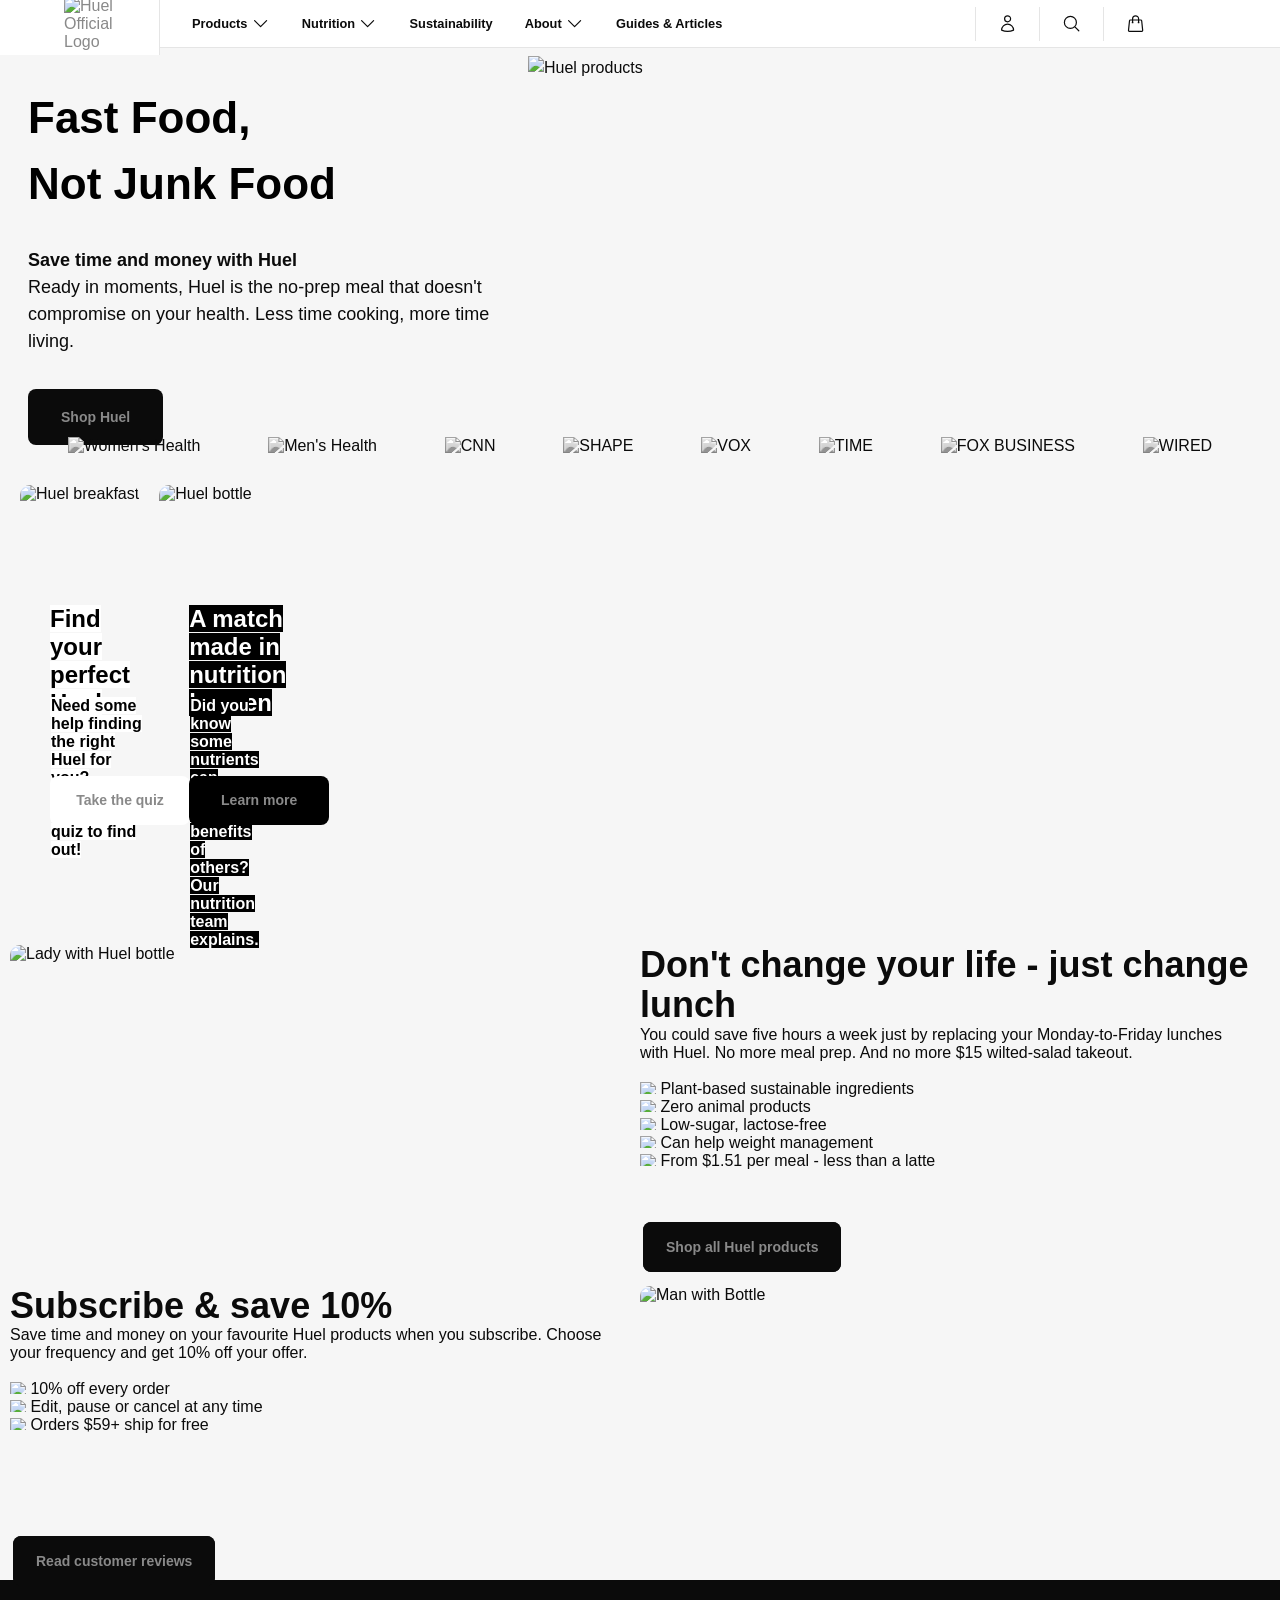
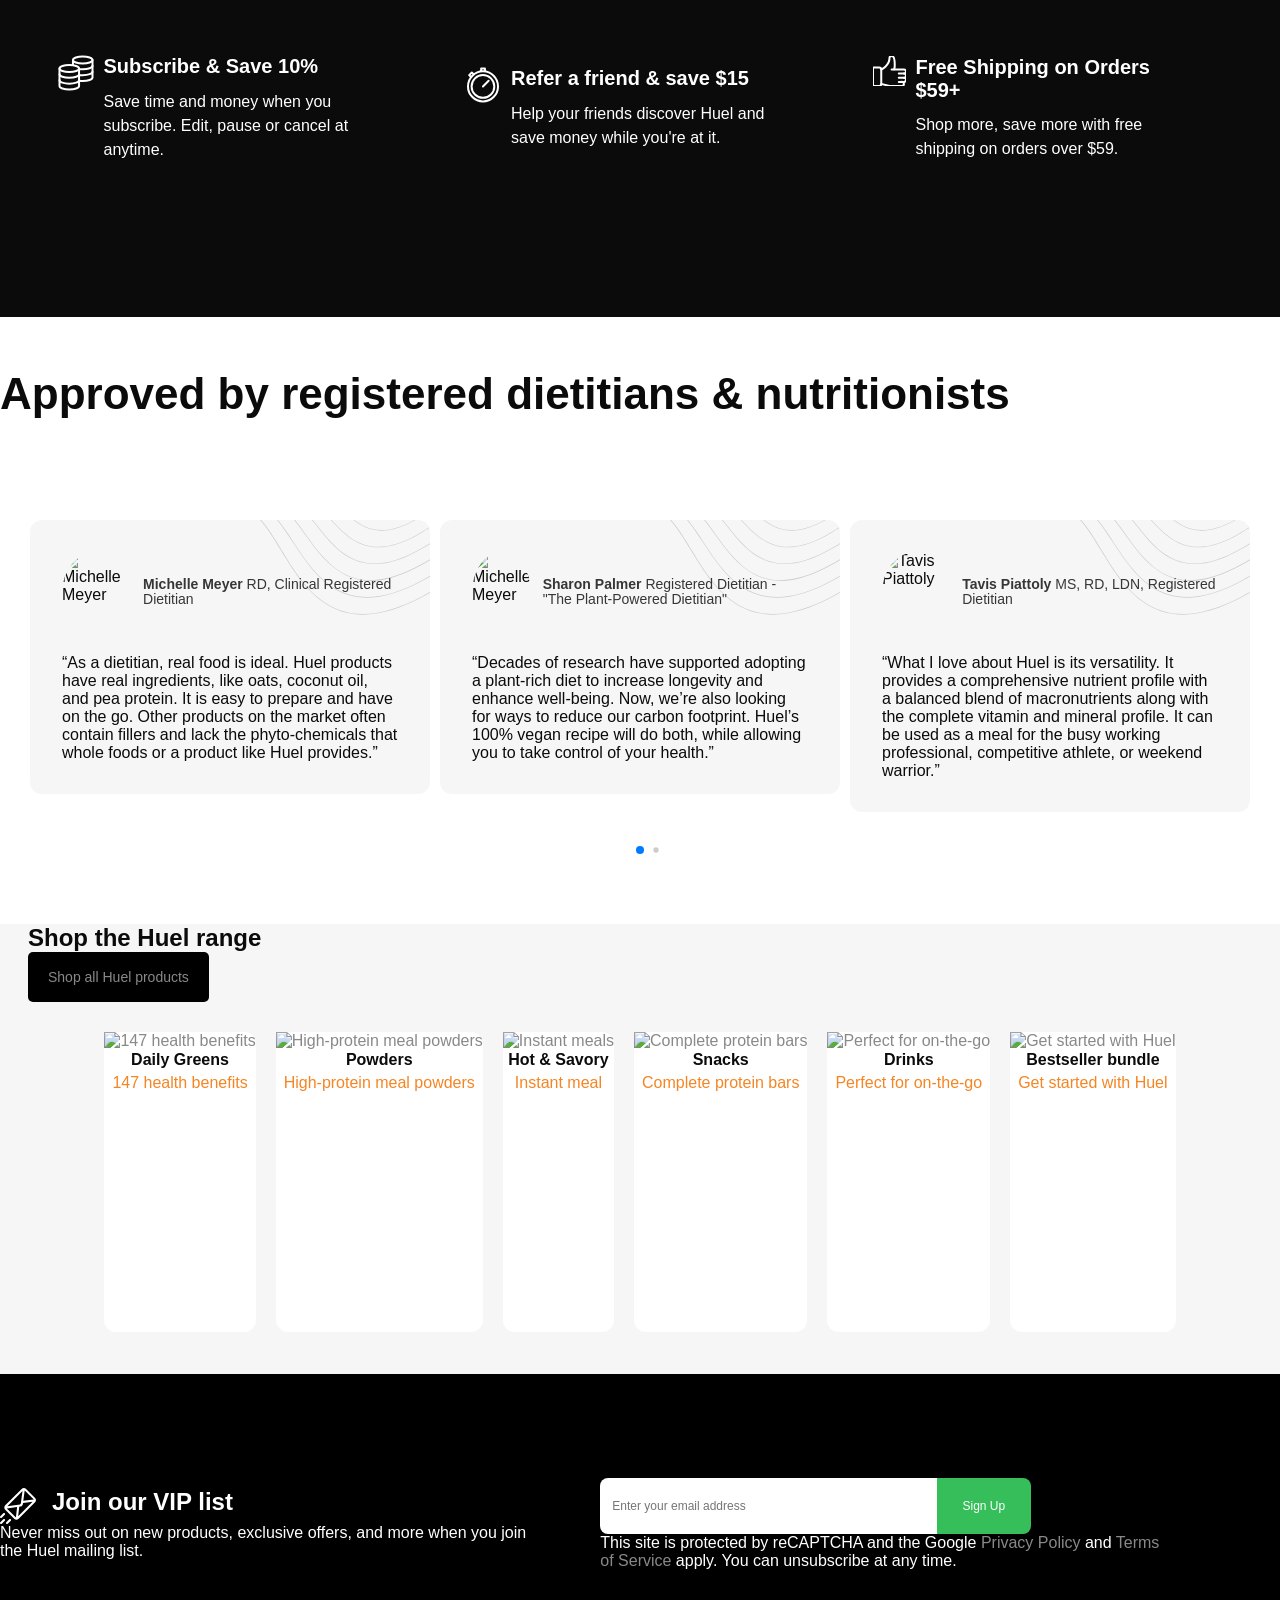
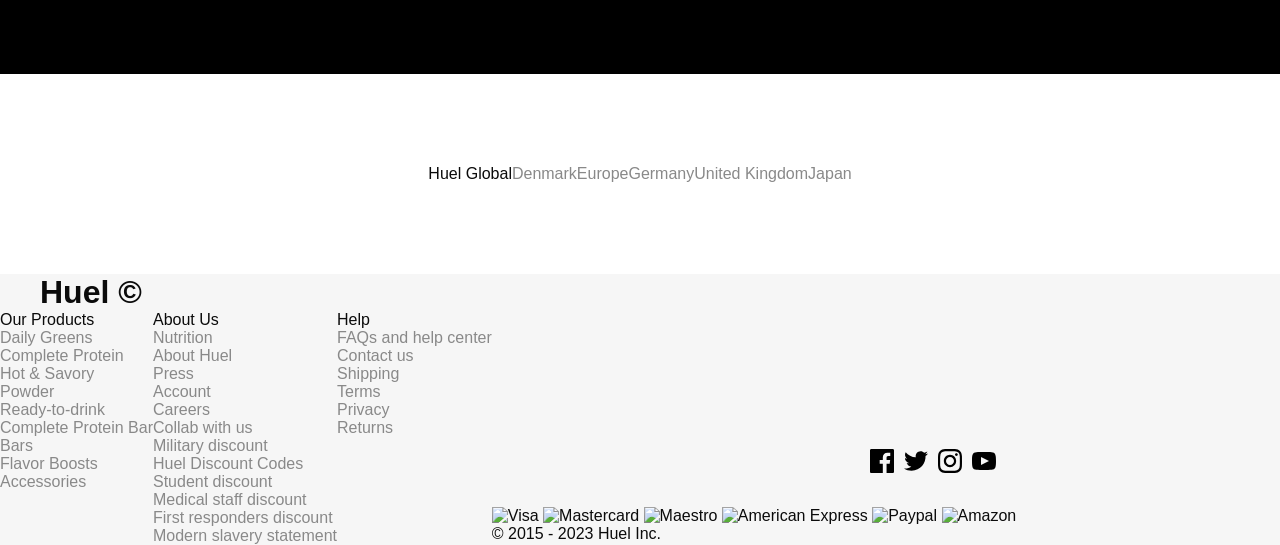
==== compile.html @ 8de51719 "Add files via upload" ====
<!DOCTYPE html>
<html lang="en">
<head>
    <meta charset="UTF-8">
    <meta http-equiv="X-UA-Compatible" content="IE=edge">
    <meta name="viewport" content="width=device-width, initial-scale=1.0">
    <title>huel Huel-project</title>
    <link rel="stylesheet" href="compile.css">
    <link rel="stylesheet" href="https://cdn.jsdelivr.net/npm/swiper@9/swiper-bundle.min.css" />
    <link rel="script" ref="compile.js"/>
    <script src="https://cdn.jsdelivr.net/npm/swiper@9/swiper-bundle.min.js"></script>

    
</head>

<body>
    <nav class="navigation">
        <div class="nav__bar">
            <div class="nav__mobileIcon mobileIcon-Top" id="menu_btn">
                <svg id="menuIcon-hamburger" xmlns="http://www.w3.org/2000/svg" fill="none" viewBox="0 0 24 24" stroke-width="1.5" stroke="currentColor">
                    <path stroke-linecap="round" stroke-linejoin="round" d="M3.75 6.75h16.5M3.75 12h16.5m-16.5 5.25h16.5" />
                </svg>
                <svg id="menuIcon-cancel" xmlns="http://www.w3.org/2000/svg" fill="none" viewBox="0 0 24 24" stroke-width="1.5" stroke="currentColor">
                    <path stroke-linecap="round" stroke-linejoin="round" d="M6 18L18 6M6 6l12 12" />
                </svg>                  
                <span>Menu</span>              
            </div>
            <div class="nav__logo">
                <a title="Huel website, Public domain, via Wikimedia Commons" href="./index.html"><img alt="Huel Official Logo" src="https://upload.wikimedia.org/wikipedia/commons/d/d2/Huel_Official_Logo.png"></a>
            </div>
            <div class="nav__mobileIcon mobileIcon-Top">
                <svg xmlns="http://www.w3.org/2000/svg" fill="none" viewBox="0 0 24 24" stroke-width="1.5" stroke="currentColor">
                    <path stroke-linecap="round" stroke-linejoin="round" d="M15.75 10.5V6a3.75 3.75 0 10-7.5 0v4.5m11.356-1.993l1.263 12c.07.665-.45 1.243-1.119 1.243H4.25a1.125 1.125 0 01-1.12-1.243l1.264-12A1.125 1.125 0 015.513 7.5h12.974c.576 0 1.059.435 1.119 1.007zM8.625 10.5a.375.375 0 11-.75 0 .375.375 0 01.75 0zm7.5 0a.375.375 0 11-.75 0 .375.375 0 01.75 0z" />
                </svg>
                <span>Basket</span>         
            </div>
            <ul class="nav__menu" id="nav__menu">
                <div class="menu__products">
                    <div class="nav__menuItem" id="products-button">
                        <li>Products</li>
                        <svg id="chevron1" xmlns="http://www.w3.org/2000/svg" fill="none" viewBox="0 0 24 24" stroke-width="1.5" stroke="currentColor">
                            <path stroke-linecap="round" stroke-linejoin="round" d="M19.5 8.25l-7.5 7.5-7.5-7.5" />
                        </svg>
                    </div>               
                    <div class="products-content" id="products-content">
                        <ul class="products__cards-container">
                            <li class="products__cards-item">
                                <div class="products__cards-image">
                                    <img src="https://huel.imgix.net/media/product/8f12d3b1-e7e9-4a01-b58d-a733b31a855f.png" alt="Build your own bundle">
                                </div>
                                <div class="products__cards-text">
                                    <a href="#">Build your own Bundle</a>
                                    <span>Mix and match</span>
                                </div>
                            </li>
                            <li class="products__cards-item">
                                <div class="products__cards-image">
                                    <img src="https://huel.imgix.net/media/product/5eb7fc57-947d-4a34-b2b6-685766d1e9d7.png" alt="Bestseller Bundle">
                                </div>
                                <div class="products__cards-text">
                                    <a href="#">Bestseller Bundle</a>
                                    <span>All our favourite products</span>
                                </div>
                            </li>
                            <li class="products__cards-item">
                                <div class="products__cards-image">
                                    <img src="https://huel.imgix.net/media/product/b897551c-78af-4335-83b9-317c7ea9bd79.png" alt="Daily Greens">
                                </div>
                                <div class="products__cards-text">
                                    <a href="#">Daily Greens</a>
                                    <span>Over 147 health benefits</span>
                                </div>
                            </li>
                            <li class="products__cards-item">
                                <div class="products__cards-image">
                                    <img src="https://huel.imgix.net/media/product/23712b5c-0e7a-47e7-8094-ec6b958b1890.png" alt="Hot & Savory">
                                </div>
                                <div class="products__cards-text">
                                    <a href="#">Hot & Savory</a>
                                    <span>Warm and tasty</span>
                                </div>
                            </li>
                            <li class="products__cards-item">
                                <div class="products__cards-image">
                                    <img src="https://huel.imgix.net/media/product/28765294-d685-4d07-aaa1-d6cf5d699de4.png" alt="Black Edition">
                                </div>
                                <div class="products__cards-text">
                                    <a href="#">Black Edition</a>
                                    <span>High-protein meal</span>
                                </div>
                            </li>
                            <li class="products__cards-item">
                                <div class="products__cards-image">
                                    <img src="https://huel.imgix.net/media/product/11bf5dea-e19e-4550-a8e9-f590953cf970.png" alt="Ready-to-drink">
                                </div>
                                <div class="products__cards-text">
                                    <a href="#">Ready-to-drink</a>
                                    <span>Our favorite</span>
                                </div>
                            </li>
                            <li class="products__cards-item">
                                <div class="products__cards-image">
                                    <img src="https://cdn.shopify.com/s/files/1/0578/1097/files/Tshirt.png" alt="Clothing">
                                </div>
                                <div class="products__cards-text">
                                    <a href="#">Clothing</a>
                                    <span>Ethically made sustainable clothing</span>
                                </div>
                            </li>
                            <li class="products__cards-item products__find-your-huel">
                                <div>
                                    <a href="#">Which Huel is right for me?</a>
                                    <p>Find your perfect Huel</p>
                                </div>
                                <svg xmlns="http://www.w3.org/2000/svg" fill="none" viewBox="0 0 24 24" stroke-width="1.5" stroke="currentColor">
                                    <path stroke-linecap="round" stroke-linejoin="round" d="M8.25 4.5l7.5 7.5-7.5 7.5" />
                                </svg>                            
                            </li>
                        </ul>
                        <div class="all-products-link">
                            <a href="#">All Huel Products</a>
                            <svg xmlns="http://www.w3.org/2000/svg" fill="none" viewBox="0 0 24 24" stroke-width="1.5" stroke="currentColor">
                                <path stroke-linecap="round" stroke-linejoin="round" d="M12.75 15l3-3m0 0l-3-3m3 3h-7.5M21 12a9 9 0 11-18 0 9 9 0 0118 0z" />
                            </svg>                          
                        </div>
                    </div>
                </div>
                <div class="menu__nutrition">
                    <div class="nav__menuItem" id="nutrition-button">
                        <li >Nutrition</li>   
                        <svg id="chevron2" xmlns="http://www.w3.org/2000/svg" fill="none" viewBox="0 0 24 24" stroke-width="1.5" stroke="currentColor">
                            <path stroke-linecap="round" stroke-linejoin="round" d="M19.5 8.25l-7.5 7.5-7.5-7.5" />
                        </svg> 
                    </div>
                    <ul class="nutrition-content" id="nutrition-items">
                        <li>Daily Greens</li>
                        <li>Hot & Savory</li>
                        <li>Powder</li>
                        <li>Black Edition</li>
                        <li>Essential</li>
                        <li>Ready-to-drink</li>
                        <li>Bar</li>
                        <li>Complete Protein</li>
                        <li>Complete Protein Bar</li>  
                    </ul>
                </div>                 
                <div class="nav__menuItem">
                    <li>Sustainability</li>
                </div>
                <div class="nav__menuItem">
                    <li>About</li>
                    <svg xmlns="http://www.w3.org/2000/svg" fill="none" viewBox="0 0 24 24" stroke-width="1.5" stroke="currentColor">
                        <path stroke-linecap="round" stroke-linejoin="round" d="M19.5 8.25l-7.5 7.5-7.5-7.5" />
                    </svg> 
                </div>
                <div class="nav__menuItem">
                    <li>Guides & Articles</li>
                </div>
                <!-- the three icons on bottom of mobile screen -->
                <div class="nav__mobileBottom">
                    <div class="nav__mobileIcon mobileIcon-Bottom" id="mobile-searchBtn">
                        <svg xmlns="http://www.w3.org/2000/svg" fill="none" viewBox="0 0 24 24" stroke-width="1.5" stroke="currentColor" >
                            <path stroke-linecap="round" stroke-linejoin="round" d="M21 21l-5.197-5.197m0 0A7.5 7.5 0 105.196 5.196a7.5 7.5 0 0010.607 10.607z" />
                        </svg>   
                        <span>Search</span>         
                    </div>
                    <div class="search__wrapper" id="mobile-search">
                        <form class="search__bar" id="mobile-searchBar" action="">
                            <input class="search__input" id="mobile-searchInput" type="text" placeholder="Enter your search terms...">
                        </form>
                    </div>
                    <div class="nav__mobileIcon mobileIcon-Bottom">
                        <svg xmlns="http://www.w3.org/2000/svg" fill="none" viewBox="0 0 24 24" stroke-width="1.5" stroke="currentColor">
                            <path stroke-linecap="round" stroke-linejoin="round" d="M15.75 6a3.75 3.75 0 11-7.5 0 3.75 3.75 0 017.5 0zM4.501 20.118a7.5 7.5 0 0114.998 0A17.933 17.933 0 0112 21.75c-2.676 0-5.216-.584-7.499-1.632z" />
                        </svg> 
                        <span>Account</span>         
                    </div>
                    <div id="mobile-flagIcon" class="nav__flag nav__mobileIcon mobileIcon-Bottom">
                        <img src="https://vectorflags.s3.amazonaws.com/flags/us-square-01.png" alt="">
                        <span>Language</span>   
                    </div>   
                </div>
                <div class="backdrop"></div>
            </ul>
            <!-- the four icons on top right of desktop screen -->
            <div class="nav__desktopIconWrapper">
                <div id="desktop-flagIcon" class="nav__flag nav__desktopIcon">
                    <img src="https://vectorflags.s3.amazonaws.com/flags/us-square-01.png" alt="">
                </div>
                <div class="nav__desktopIcon">
                    <svg xmlns="http://www.w3.org/2000/svg" fill="none" viewBox="0 0 24 24" stroke-width="1.5" stroke="currentColor">
                        <path stroke-linecap="round" stroke-linejoin="round" d="M15.75 6a3.75 3.75 0 11-7.5 0 3.75 3.75 0 017.5 0zM4.501 20.118a7.5 7.5 0 0114.998 0A17.933 17.933 0 0112 21.75c-2.676 0-5.216-.584-7.499-1.632z" />
                    </svg>              
                </div>
                <div class="nav__desktopIcon search-btn" id="search-btn1">
                    <svg xmlns="http://www.w3.org/2000/svg" fill="none" viewBox="0 0 24 24" stroke-width="1.5" stroke="currentColor" >
                        <path stroke-linecap="round" stroke-linejoin="round" d="M21 21l-5.197-5.197m0 0A7.5 7.5 0 105.196 5.196a7.5 7.5 0 0010.607 10.607z" />
                    </svg>           
                </div>
                <div class="nav__desktopIcon">
                    <svg xmlns="http://www.w3.org/2000/svg" fill="none" viewBox="0 0 24 24" stroke-width="1.5" stroke="currentColor">
                        <path stroke-linecap="round" stroke-linejoin="round" d="M15.75 10.5V6a3.75 3.75 0 10-7.5 0v4.5m11.356-1.993l1.263 12c.07.665-.45 1.243-1.119 1.243H4.25a1.125 1.125 0 01-1.12-1.243l1.264-12A1.125 1.125 0 015.513 7.5h12.974c.576 0 1.059.435 1.119 1.007zM8.625 10.5a.375.375 0 11-.75 0 .375.375 0 01.75 0zm7.5 0a.375.375 0 11-.75 0 .375.375 0 01.75 0z" />
                    </svg>
                </div>
            </div>
        </div>
        <div class="search__wrapper" id="search-wrapper">
            <form class="search__bar" action="">
                <input class="search__input" type="text" placeholder="Enter your search terms...">
                <div class="search__aside">
                    <span>Hit enter to search</span>
                    <svg xmlns="http://www.w3.org/2000/svg" fill="none" viewBox="0 0 24 24" stroke-width="1.5" stroke="currentColor" >
                        <path stroke-linecap="round" stroke-linejoin="round" d="M21 21l-5.197-5.197m0 0A7.5 7.5 0 105.196 5.196a7.5 7.5 0 0010.607 10.607z" />
                    </svg>
                </div>
            </form>
        </div>
        <div class="backdrop" id="backdrop"></div>
        
        <div class="stores-location" id="stores-location" >
            <svg id="cancel-icon" xmlns="http://www.w3.org/2000/svg" fill="none" viewBox="0 0 24 24" stroke-width="1.5" stroke="currentColor">
                <path stroke-linecap="round" stroke-linejoin="round" d="M9.75 9.75l4.5 4.5m0-4.5l-4.5 4.5M21 12a9 9 0 11-18 0 9 9 0 0118 0z" />
            </svg>
            <div class="all-stores">
                <h1>All Stores</h1>
                
                <h2>Suggested location</h2>
                <div class="countries-grid">
                    <div class="countries">
                        <img class="stores__flag" src="https://flagdownload.com/wp-content/uploads/Flag_of_Malaysia_Flat_Square-1024x1024.png" alt="Malaysia Flag">
                        <div class="stores__country">
                            <h5>Malaysia</h5>
                            <span>(English)</span>
                        </div>
                    </div>
                </div>

                <h2>Africa</h2>
                <div class="countries-grid">
                    <div class="countries">
                        <img class="stores__flag" src="[data-uri]" alt="South Africa Flag">
                        <div class="stores__country">
                            <h5>South Africa</h5>
                            <span>(English)</span>
                        </div>
                    </div>
                </div>

                <h2>Americas</h2>
                <div class="countries-grid">
                    <div class="countries">
                        <img class="stores__flag" src="[data-uri]" alt="Bermuda Flag">
                        <div class="stores__country">
                            <h5>Bermuda</h5>
                            <span>(English)</span>
                        </div>
                    </div>
                    <div class="countries">
                        <img class="stores__flag" src="https://upload.wikimedia.org/wikipedia/commons/thumb/4/4f/Brazilian_flag_icon_square.svg/768px-Brazilian_flag_icon_square.svg.png" alt="Brazil Flag">
                        <div class="stores__country">
                            <h5>Brazil</h5>
                            <span>(English)</span>
                        </div>
                    </div>
                    <div class="countries">
                        <img class="stores__flag" src="[data-uri]" alt="US Flag">
                        <div class="stores__country">
                            <h5>United States</h5>
                            <span>(English)</span>
                        </div>
                    </div>
                </div>

                <h2>Asia</h2>
                <div class="countries-grid">
                    <div class="countries">
                        <img class="stores__flag" src="https://vectorflags.s3.amazonaws.com/flags/hk-square-01.png" alt="Hong Kong Flag">
                        <div class="stores__country">
                            <h5>Hong Kong</h5>
                            <span>(English)</span>
                        </div>
                    </div>
                    <div class="countries">
                        <img class="stores__flag" src="[data-uri]" alt="India Flag">
                        <div class="stores__country">
                            <h5>India</h5>
                            <span>(English)</span>
                        </div>
                    </div>
                    <div class="countries">
                        <img class="stores__flag" src="https://vectorflags.s3.amazonaws.com/flags/jp-square-01.png" alt="Japan Flag">
                        <div class="stores__country">
                            <h5>Japan</h5>
                            <span>(日本語)</span>
                        </div>
                    </div>
                    <div class="countries">
                        <img class="stores__flag" src="https://vectorflags.s3.amazonaws.com/flags/sg-square-01.png" alt="Singapore Flag">
                        <div class="stores__country">
                            <h5>Singapore</h5>
                            <span>(English)</span>
                        </div>
                    </div>
                </div>
            </div>
        </div>
    </nav>


<script src="/compile-project/compile.js"></script>

<!--ellie part-->

<section class="big_column">
    
    <div class="text_column column3_ellie">
        <h1 class="bigtext_heading">Fast Food, <br> Not Junk Food</h1>
        <p class="bigtext_sub"><b>Save time and money with Huel</b><br>Ready in moments, Huel is the no-prep meal that doesn't <br> compromise on your health. Less time cooking, more time living.
        </p><br>
        <a href="#" class="shophuelbutton">Shop Huel</a>
    </div>

    <div class="img_column column3_ellie">
        <img src="https://cdn.shopify.com/s/files/1/1374/5287/files/US-Hero-Banner-SOLID_1.jpg?v=1670925832" alt="Huel products">
    </div>

</section>

<section>
    <div class="banner">
 
    <div class="mediabanner">
         <img src="https://cdn.shopify.com/s/files/1/1374/5287/files/womenshealth_x25.png?v=1614304165" alt="Women's Health" height="10px">
    </div>
 
    <div class="mediabanner">
         <img src="https://cdn.shopify.com/s/files/1/1374/5287/files/Mens_Health_logo_red_51338d88-8732-4e4a-9e0a-ce0a89855614_x25.png?v=1614304165" alt="Men's Health" height="10px">
    </div>
 
    <div class="mediabanner">
         <img src="https://cdn.shopify.com/s/files/1/1374/5287/files/cnn_x25.png?v=1613532516" alt="CNN" height="10px">
    </div>
 
    <div class="mediabanner">
         <img src="https://cdn.shopify.com/s/files/1/1374/5287/files/Shape_magazine_logo_afb08077-b27b-423b-8efd-f7255d010b1f_x25.jpg?v=1614304165" alt="SHAPE" height="10px">
    </div>
 
    <div class="mediabanner">
         <img src="https://cdn.shopify.com/s/files/1/1374/5287/files/vox_x25.png?v=1613795262" alt="VOX" height="10px">
    </div>
 
    <div class="mediabanner">
         <img src="https://cdn.shopify.com/s/files/1/1374/5287/files/Screenshot_2022-12-08_at_14.42.16-removebg-preview_x25.png?v=1670510625" alt="TIME" height="10px">
    </div>
 
    <div class="mediabanner">
         <img src="https://cdn.shopify.com/s/files/1/1374/5287/files/Fox_Business_Logo_200x_3e3134dc-db0b-4a29-95b4-202474afa1ba_x25.png?v=1613770070" alt="FOX BUSINESS" height="10px">
    </div>
 
    <div class="mediabanner">
         <img src="https://cdn.shopify.com/s/files/1/1374/5287/files/wired_logo_98a72b9d-7ce6-4a1c-9651-5fba6a6e6a81_x25.png?v=1613693090" alt="WIRED" height="10px">
    </div>
 
    </div>
</section>

<section class="column_parent column_ellie"> 
    <div class="column_img column_ellie"> 
        <img src="https://cdn.shopify.com/s/files/1/1374/5287/files/US-Quiz-Desktop.jpg?v=1679992306" alt="Huel breakfast">

        <h2 class="heading_ellie">
            <span style="background: white; color: black;">Find your perfect Huel</span>
        </h2>

        <p class="breakfastimg_text"><span style="color: black;background: white;"><b> Need some help finding the right Huel for you?<br>Take a 30-second quiz to find out!</b></span>
        </p>

        <a href="#" class="whitebutton">Take the quiz</a>
    </div>

    <div class="column_img column_ellie">
        <img src="https://cdn.shopify.com/s/files/1/1374/5287/files/Breakfast-is-Ready-Desktop.webp?v=1685006155" alt="Huel bottle">

        <h2 class="heading_ellie">
            <span style="background: black; color: white;">A match made in <br> nutrition heaven</span>
        </h2>

        <p class="exercise_text"><span style="color: white; background: black;"><b>Did you know some nutrients can boost <br> the benefits of others? Our nutrition <br> team explains.</b></span>
        </p>

        <a href="#" class="learnmorebutton">Learn more</a>
    </div>

</section>

<section class="ladywithbottle_parent">
    <div class="ladywithbottle_img column2_ellie">
        <img src="https://cdn.shopify.com/s/files/1/1374/5287/files/US-Burst-Content-Block.jpg?v=1680012940" alt="Lady with Huel bottle">
    </div>
    
    <div class="ladywithbottle column2_ellie">
        <h2 class="ladywithbottle_heading">Don't change your life - just change lunch</h2>
        <p class="ladywithbottle_text">You could save five hours a week just by replacing your Monday-to-Friday lunches with Huel. No more meal prep. And no more $15 wilted-salad takeout.
        <br><br>
        <img src="https://cdn.shopify.com/s/files/1/1374/5287/files/Huel-orange-check.png?v=1680010624" style="max-height: 12px"> Plant-based sustainable ingredients
        <br>
        <img src="https://cdn.shopify.com/s/files/1/1374/5287/files/Huel-orange-check.png?v=1680010624"
        style="max-height: 12px"> Zero animal products
        <br>
        <img src="https://cdn.shopify.com/s/files/1/1374/5287/files/Huel-orange-check.png?v=1680010624" style="max-height: 12px"> Low-sugar, lactose-free
        <br>
        <img src="https://cdn.shopify.com/s/files/1/1374/5287/files/Huel-orange-check.png?v=1680010624" style="max-height: 12px"> Can help weight management
        <br>
        <img src="https://cdn.shopify.com/s/files/1/1374/5287/files/Huel-orange-check.png?v=1680010624" style="max-height: 12px"> From $1.51 per meal - less than a latte
        </p><br>
        <a href="#" class="shopbutton">Shop all Huel products</a>
    </div>
</section>

<section class="manwithbottle_parent">

    <div class="manwithbottle column2_ellie">
        <h2 class="manwithbottle_heading">Subscribe & save 10%</h2>
        <p class="manwithbottle_text">Save time and money on your favourite Huel products when you subscribe. Choose your frequency and get 10% off your offer.
        <br><br>
        <img src="https://cdn.shopify.com/s/files/1/1374/5287/files/Huel-orange-check.png?v=1680010624" style="max-height: 12px"> 10% off every order
        <br>
        <img src="https://cdn.shopify.com/s/files/1/1374/5287/files/Huel-orange-check.png?v=1680010624" style="max-height: 12px"> Edit, pause or cancel at any time
        <br>
        <img src="https://cdn.shopify.com/s/files/1/1374/5287/files/Huel-orange-check.png?v=1680010624" style="max-height: 12px"> Orders $59+ ship for free
        </p><br>
        <a href="#" class="readbutton">Read customer reviews</a>
    </div>

    <div class="manwithbottle_img column2_ellie">
        <img src="https://cdn.shopify.com/s/files/1/1374/5287/files/US-Burst-Content-Block_2.jpg?v=1680012956" alt="Man with Bottle">
    </div>
   
</section>

<section class="HuelBenefits">
    <div class="column is-12"></div>
        <section class="symbol_ellie">
          
            <div class="HuelBenefits__block black-container">
              <div class="HuelBenefits__icon">
                <svg xmlns="http://www.w3.org/2000/svg" width="36" height="36"><g transform="translate(1.5 1.5)"><path d="M 19.555 12.01 C 19.555 13.943 15.177 15.51 9.777 15.51 C 4.377 15.51 0 13.943 0 12.01 C 0 10.078 4.377 8.513 9.777 8.513 C 15.177 8.513 19.555 10.078 19.555 12.01 Z M 19.555 17.841 C 19.555 19.773 15.177 21.339 9.777 21.339 C 4.377 21.339 0 19.773 0 17.841 M 19.555 23.67 C 19.555 25.604 15.177 27.171 9.777 27.171 C 4.377 27.171 0 25.604 0 23.67" fill="transparent" stroke-width="2" stroke="rgb(255, 255, 255)" stroke-linecap="round" stroke-linejoin="round"></path><path d="M 19.555 12.01 L 19.555 29.501 C 19.555 31.434 15.177 33 9.777 33 C 4.377 33 0 31.434 0 29.502 L 0 12.01 M 33 3.498 C 33 5.43 28.623 6.998 23.22 6.998 C 17.823 6.998 13.445 5.43 13.445 3.498 C 13.445 1.566 17.823 0 23.22 0 C 28.62 0 33 1.566 33 3.498 Z M 33 9.33 C 33 11.26 28.623 12.827 23.22 12.827 C 22.103 12.829 20.986 12.759 19.878 12.617 M 33 15.159 C 33 17.091 28.623 18.657 23.22 18.657 C 22.079 18.657 20.981 18.587 19.962 18.458 M 13.445 8.25 L 13.445 3.498" fill="transparent" stroke-width="2" stroke="rgb(255, 255, 255)" stroke-linecap="round" stroke-linejoin="round"></path><path d="M 33 3.498 L 33 20.989 C 33 22.921 28.623 24.487 23.22 24.487 C 22.047 24.487 20.922 24.414 19.88 24.277" fill="transparent" stroke-width="2" stroke="rgb(255, 255, 255)" stroke-linecap="round" stroke-linejoin="round"></path></g></svg>
              </div>
              <div class="HuelBenefits__block-right">
                <h3 class="HuelBenefits__sub-heading title is-5">Subscribe & Save 10%</h3>
                <p class="HuelBenefits__text">Save time and money when you subscribe.  Edit, pause or cancel at anytime.</p>
              </div>
            </div>

            <div class="HuelBenefits__block black-container">
                <div class="HuelBenefits__icon">
                    <svg xmlns="http://www.w3.org/2000/svg" width="36" height="36"><g transform="translate(3 1.5)"><path d="M 30 17.893 C 30 26.236 23.283 33 15 33 C 6.717 33 0 26.236 0 17.893 C 0 9.55 6.717 2.785 15 2.785 C 23.283 2.785 30 9.55 30 17.893 Z M 16.922 2.644 L 16.922 -0 L 13.171 -0 L 13.171 2.644" fill="transparent" stroke-width="2" stroke="hsl(0, 0%, 100%)" stroke-linecap="round" stroke-linejoin="round"></path><path d="M 5.676 5.832 L 3.82 3.963 L 1.167 6.633 L 3.023 8.503 M 26.297 17.94 C 26.297 24.25 21.217 29.366 14.953 29.366 C 8.688 29.366 3.609 24.25 3.609 17.94 C 3.609 11.63 8.688 6.514 14.953 6.514 C 21.217 6.514 26.297 11.63 26.297 17.94 Z M 14.953 17.94 L 20.625 12.228" fill="transparent" stroke-width="2" stroke="hsl(0, 0%, 100%)" stroke-linecap="round" stroke-linejoin="round"></path></g></svg>
                </div>
                <div class="HuelBenefits__block-right">
                  <h3 class="HuelBenefits__sub-heading title is-5">Refer a friend & save $15</h3>
                  <p class="HuelBenefits__text">Help your friends discover Huel and save money while you're at it.</p>
                </div>
              </div>
             
                <div class="HuelBenefits__block black-container">
                <div class="HuelBenefits__icon">
                    <svg xmlns="http://www.w3.org/2000/svg" width="33" height="30"><g><path d="M 28.8 25.8 C 30 25.8 30.9 26.7 30.9 27.9 C 30.9 29.1 30 30 28.8 30 L 16.5 30 L 8.25 27.9" fill="transparent" stroke-width="2" stroke="rgb(255,255,255)" stroke-linecap="round" stroke-linejoin="round"></path><path d="M 30.9 21.75 C 32.1 21.75 33 22.65 33 23.85 C 33 25.05 32.1 25.95 30.9 25.95 L 25.8 25.95" fill="transparent" stroke-width="2" stroke="rgb(255,255,255)" stroke-linecap="round" stroke-linejoin="round"></path><path d="M 30.9 17.55 C 32.1 17.55 33 18.45 33 19.65 C 33 20.85 32.1 21.75 30.9 21.75 L 25.8 21.75" fill="transparent" stroke-width="2" stroke="rgb(255,255,255)" stroke-linecap="round" stroke-linejoin="round"></path><path d="M 25.8 17.55 L 30.9 17.55 C 32.1 17.55 33 16.65 33 15.45 C 33 14.4 32.1 13.5 30.9 13.5 L 18.6 13.5" fill="transparent" stroke-width="2" stroke="rgb(255,255,255)" stroke-linecap="round" stroke-linejoin="round"></path><path d="M 0 30 L 6.15 30 C 6.15 30 8.25 30 8.25 27.9 L 8.25 13.5 C 8.25 13.5 8.25 11.4 6.15 11.4 L 0 11.4 Z" fill="transparent" stroke-width="2" stroke="rgb(255,255,255)" stroke-linecap="round" stroke-linejoin="round"></path><path d="M 8.25 13.5 C 8.25 13.5 16.5 9.9 16.5 2.1 C 16.5 0.9 17.4 0 18.6 0 C 19.2 0 19.65 0.3 20.1 0.6 C 20.1 0.6 21.75 1.95 21.75 9.3 C 21.75 10.8 21.6 12.15 21.15 13.35" fill="transparent" stroke-width="2" stroke="rgb(255,255,255)" stroke-linecap="round" stroke-linejoin="round"></path></g></svg>
                </div>
                <div class="HuelBenefits__block-right">
                        <h3 class="HuelBenefits__sub-heading title is-5">Free Shipping on Orders $59+</h3>
                        <p class="HuelBenefits__text">Shop more, save more with free shipping on orders over $59.</p>
                </div>
                </div>
       
        </section>
    </div>
</section>

<!--syahmi part-->

<section class="DietitianApproved">
    <div class="container2020">
      <div class="columns">
        <div class="column is-12">
          <h2 class="DietitianApproved__heading title is-2">Approved by registered dietitians & nutritionists</h2>
        </div>
      </div>
    </div>
    
    
  
    <div class="container-syahmi swiper">
    <div class="slide-container">
      <div class="card-wrapper swiper-wrapper">
        <!--Card 1 Start-->
        <div class="card-syahmi swiper-slide">
          <svg class="SliderCard__pattern" version="1.1" xmlns="http://www.w3.org/2000/svg" xmlns:xlink="http://www.w3.org/1999/xlink" x="0px" y="0px" viewBox="0 0 268 153" style="enable-background:new 0 0 268 153;" xml:space="preserve">
            <style type="text/css">
              .st0{opacity:0.25;}
              .st1{fill:#545454;}
            </style>
            <g class="st0">
              <path class="st1" d="M130.8,104.4c-29.3-15.3-49-45.5-66.4-72.1c-7.7-11.8-15-23-22.7-32.3h-1.4c7.9,9.4,15.4,20.9,23.3,32.9
                c17.5,26.7,37.3,57,66.8,72.5c34,17.8,75.3,13,126.3-14.8c3.8-2.1,7.6-4.2,11.4-6.4v-1.3c-3.9,2.3-7.9,4.5-11.9,6.7
                C205.4,117.2,164.5,122,130.8,104.4z"/>
              <path class="st1" d="M117.8,126.8c-32-18.2-53-52.8-71.5-83.3C36.3,27.1,26.8,11.4,16.5,0h-1.6c10.5,11.3,20.2,27.3,30.4,44.1
                c18.6,30.6,39.7,65.3,72,83.7c37.3,21.2,83,16.9,139.8-13.4c3.7-2,7.3-4,10.9-6v-1.3c-3.8,2.1-7.6,4.2-11.5,6.3
                C200.1,143.4,154.7,147.8,117.8,126.8z"/>
              <path class="st1" d="M246.5,0h-1.6c-24.1,13.5-44.7,17.8-63,13.4C171.8,10.9,163.1,6,155.1,0h-1.4c8.3,6.3,17.3,11.6,28,14.2
                C200.5,18.7,221.7,14.1,246.5,0z"/>
              <path class="st1" d="M169.2,36.4c-19.6-6.5-34-21.4-47.8-36.4h-1.1c28.3,30.8,61,63.4,135.1,18.8c2.3-1.3,4.6-2.7,6.8-4.1
                c2-1.2,3.9-2.4,5.8-3.7v-1c-4.2,2.8-8.6,5.4-13.1,8.1C221.2,38.4,193.2,44.4,169.2,36.4z"/>
              <path class="st1" d="M143.7,81.8c-26.5-12.5-45-38.3-61.2-61C77.3,13.5,72.2,6.4,67.1,0h-1.3c5.3,6.6,10.5,13.9,15.8,21.4
                c16.4,22.8,34.9,48.7,61.7,61.3C174,97.2,211,91.9,256.2,66.6c4-2.2,7.9-4.5,11.8-6.8v-1.2c-4,2.4-8.1,4.8-12.3,7.1
                C210.7,90.8,174.1,96.1,143.7,81.8z"/>
              <path class="st1" d="M156.5,59.2c-23.8-9.7-40.1-30.3-55.9-50.1C98.2,6,95.8,2.9,93.4,0h-1.2c2.6,3.1,5.2,6.3,7.8,9.6
                c15.9,20,32.3,40.6,56.3,50.4c27.5,11.2,60,5.6,99.6-17.3c4.1-2.4,8.2-4.8,12.2-7.2v-1.1c-4.1,2.6-8.3,5.1-12.7,7.5
                C216,64.6,183.7,70.3,156.5,59.2z"/>
            </g>
          </svg>
          <div class="SliderCard__top">
            <img class="SliderCard__img" src="images/profile/michelle.jpg" alt="Michelle Meyer">  
                  <div>
                    <p class="SliderCard__heading title is-7">Michelle Meyer <span>RD, Clinical Registered Dietitian</span></p>
                    <p class="SliderCard__sub-heading"></p>
                  </div>
          </div>
          <p class="SlideCard_review">
            &ldquo;As a dietitian, real food is ideal. Huel products have real ingredients, like oats, coconut oil, and pea protein. It is easy to prepare and have on the go. Other products on the market often contain fillers and lack the phyto-chemicals that whole foods or a product like Huel provides.&rdquo;
          </p>
        </div>
        <!--Card 1 End-->
  
        <!--Card 2 Start-->
        <div class="card-syahmi swiper-slide">
          <svg class="SliderCard__pattern" version="1.1" xmlns="http://www.w3.org/2000/svg" xmlns:xlink="http://www.w3.org/1999/xlink" x="0px" y="0px" viewBox="0 0 268 153" style="enable-background:new 0 0 268 153;" xml:space="preserve">
            <style type="text/css">
              .st0{opacity:0.25;}
              .st1{fill:#545454;}
            </style>
            <g class="st0">
              <path class="st1" d="M130.8,104.4c-29.3-15.3-49-45.5-66.4-72.1c-7.7-11.8-15-23-22.7-32.3h-1.4c7.9,9.4,15.4,20.9,23.3,32.9
                c17.5,26.7,37.3,57,66.8,72.5c34,17.8,75.3,13,126.3-14.8c3.8-2.1,7.6-4.2,11.4-6.4v-1.3c-3.9,2.3-7.9,4.5-11.9,6.7
                C205.4,117.2,164.5,122,130.8,104.4z"/>
              <path class="st1" d="M117.8,126.8c-32-18.2-53-52.8-71.5-83.3C36.3,27.1,26.8,11.4,16.5,0h-1.6c10.5,11.3,20.2,27.3,30.4,44.1
                c18.6,30.6,39.7,65.3,72,83.7c37.3,21.2,83,16.9,139.8-13.4c3.7-2,7.3-4,10.9-6v-1.3c-3.8,2.1-7.6,4.2-11.5,6.3
                C200.1,143.4,154.7,147.8,117.8,126.8z"/>
              <path class="st1" d="M246.5,0h-1.6c-24.1,13.5-44.7,17.8-63,13.4C171.8,10.9,163.1,6,155.1,0h-1.4c8.3,6.3,17.3,11.6,28,14.2
                C200.5,18.7,221.7,14.1,246.5,0z"/>
              <path class="st1" d="M169.2,36.4c-19.6-6.5-34-21.4-47.8-36.4h-1.1c28.3,30.8,61,63.4,135.1,18.8c2.3-1.3,4.6-2.7,6.8-4.1
                c2-1.2,3.9-2.4,5.8-3.7v-1c-4.2,2.8-8.6,5.4-13.1,8.1C221.2,38.4,193.2,44.4,169.2,36.4z"/>
              <path class="st1" d="M143.7,81.8c-26.5-12.5-45-38.3-61.2-61C77.3,13.5,72.2,6.4,67.1,0h-1.3c5.3,6.6,10.5,13.9,15.8,21.4
                c16.4,22.8,34.9,48.7,61.7,61.3C174,97.2,211,91.9,256.2,66.6c4-2.2,7.9-4.5,11.8-6.8v-1.2c-4,2.4-8.1,4.8-12.3,7.1
                C210.7,90.8,174.1,96.1,143.7,81.8z"/>
              <path class="st1" d="M156.5,59.2c-23.8-9.7-40.1-30.3-55.9-50.1C98.2,6,95.8,2.9,93.4,0h-1.2c2.6,3.1,5.2,6.3,7.8,9.6
                c15.9,20,32.3,40.6,56.3,50.4c27.5,11.2,60,5.6,99.6-17.3c4.1-2.4,8.2-4.8,12.2-7.2v-1.1c-4.1,2.6-8.3,5.1-12.7,7.5
                C216,64.6,183.7,70.3,156.5,59.2z"/>
            </g>
          </svg>
          <div class="SliderCard__top">
            <img class="SliderCard__img" src="images/profile/sharon.webp" alt="Michelle Meyer">  
                  <div>
                    <p class="SliderCard__heading title is-7">Sharon Palmer <span>Registered Dietitian - "The Plant-Powered Dietitian"</span></p>
                    <p class="SliderCard__sub-heading"></p>
                  </div>
          </div>
          <p class="SlideCard_review">
            &ldquo;Decades of research have supported adopting a plant-rich diet to increase longevity and enhance well-being. Now, we’re also looking for ways to reduce our carbon footprint. Huel’s 100% vegan recipe will do both, while allowing you to take control of your health.&rdquo;
          </p>
        </div>
        <!--Card 2 End-->
  
        <!--Card 3 Start-->
        <div class="card-syahmi swiper-slide">
          <svg class="SliderCard__pattern" version="1.1" xmlns="http://www.w3.org/2000/svg" xmlns:xlink="http://www.w3.org/1999/xlink" x="0px" y="0px" viewBox="0 0 268 153" style="enable-background:new 0 0 268 153;" xml:space="preserve">
            <style type="text/css">
              .st0{opacity:0.25;}
              .st1{fill:#545454;}
            </style>
            <g class="st0">
              <path class="st1" d="M130.8,104.4c-29.3-15.3-49-45.5-66.4-72.1c-7.7-11.8-15-23-22.7-32.3h-1.4c7.9,9.4,15.4,20.9,23.3,32.9
                c17.5,26.7,37.3,57,66.8,72.5c34,17.8,75.3,13,126.3-14.8c3.8-2.1,7.6-4.2,11.4-6.4v-1.3c-3.9,2.3-7.9,4.5-11.9,6.7
                C205.4,117.2,164.5,122,130.8,104.4z"/>
              <path class="st1" d="M117.8,126.8c-32-18.2-53-52.8-71.5-83.3C36.3,27.1,26.8,11.4,16.5,0h-1.6c10.5,11.3,20.2,27.3,30.4,44.1
                c18.6,30.6,39.7,65.3,72,83.7c37.3,21.2,83,16.9,139.8-13.4c3.7-2,7.3-4,10.9-6v-1.3c-3.8,2.1-7.6,4.2-11.5,6.3
                C200.1,143.4,154.7,147.8,117.8,126.8z"/>
              <path class="st1" d="M246.5,0h-1.6c-24.1,13.5-44.7,17.8-63,13.4C171.8,10.9,163.1,6,155.1,0h-1.4c8.3,6.3,17.3,11.6,28,14.2
                C200.5,18.7,221.7,14.1,246.5,0z"/>
              <path class="st1" d="M169.2,36.4c-19.6-6.5-34-21.4-47.8-36.4h-1.1c28.3,30.8,61,63.4,135.1,18.8c2.3-1.3,4.6-2.7,6.8-4.1
                c2-1.2,3.9-2.4,5.8-3.7v-1c-4.2,2.8-8.6,5.4-13.1,8.1C221.2,38.4,193.2,44.4,169.2,36.4z"/>
              <path class="st1" d="M143.7,81.8c-26.5-12.5-45-38.3-61.2-61C77.3,13.5,72.2,6.4,67.1,0h-1.3c5.3,6.6,10.5,13.9,15.8,21.4
                c16.4,22.8,34.9,48.7,61.7,61.3C174,97.2,211,91.9,256.2,66.6c4-2.2,7.9-4.5,11.8-6.8v-1.2c-4,2.4-8.1,4.8-12.3,7.1
                C210.7,90.8,174.1,96.1,143.7,81.8z"/>
              <path class="st1" d="M156.5,59.2c-23.8-9.7-40.1-30.3-55.9-50.1C98.2,6,95.8,2.9,93.4,0h-1.2c2.6,3.1,5.2,6.3,7.8,9.6
                c15.9,20,32.3,40.6,56.3,50.4c27.5,11.2,60,5.6,99.6-17.3c4.1-2.4,8.2-4.8,12.2-7.2v-1.1c-4.1,2.6-8.3,5.1-12.7,7.5
                C216,64.6,183.7,70.3,156.5,59.2z"/>
            </g>
          </svg>
          <div class="SliderCard__top">
            <img class="SliderCard__img" src="images/profile/tavis.jpeg" alt="Tavis Piattoly">  
                  <div>
                    <p class="SliderCard__heading title is-7">Tavis Piattoly <span>MS, RD, LDN, Registered Dietitian</span></p>
                    <p class="SliderCard__sub-heading"></p>
                  </div>
          </div>
          <p class="SlideCard_review">
            &ldquo;What I love about Huel is its versatility. It provides a comprehensive nutrient profile with a balanced blend of macronutrients along with the complete vitamin and mineral profile. It can be used as a meal for the busy working professional, competitive athlete, or weekend warrior.&rdquo;
          </p>
        </div>
        <!--Card 3 End-->
  
        <!--Card 4 Start-->
        <div class="card-syahmi swiper-slide" data-anim-class="a-fade-in-up" aria-label="4 / 4" style="width: 419px; margin-right: 12px;">
          <svg class="SliderCard__pattern" version="1.1" xmlns="http://www.w3.org/2000/svg" xmlns:xlink="http://www.w3.org/1999/xlink" x="0px" y="0px" viewBox="0 0 268 153" style="enable-background:new 0 0 268 153;" xml:space="preserve">
            <style type="text/css">
              .st0{opacity:0.25;}
              .st1{fill:#545454;}
            </style>
            <g class="st0">
              <path class="st1" d="M130.8,104.4c-29.3-15.3-49-45.5-66.4-72.1c-7.7-11.8-15-23-22.7-32.3h-1.4c7.9,9.4,15.4,20.9,23.3,32.9
                c17.5,26.7,37.3,57,66.8,72.5c34,17.8,75.3,13,126.3-14.8c3.8-2.1,7.6-4.2,11.4-6.4v-1.3c-3.9,2.3-7.9,4.5-11.9,6.7
                C205.4,117.2,164.5,122,130.8,104.4z"/>
              <path class="st1" d="M117.8,126.8c-32-18.2-53-52.8-71.5-83.3C36.3,27.1,26.8,11.4,16.5,0h-1.6c10.5,11.3,20.2,27.3,30.4,44.1
                c18.6,30.6,39.7,65.3,72,83.7c37.3,21.2,83,16.9,139.8-13.4c3.7-2,7.3-4,10.9-6v-1.3c-3.8,2.1-7.6,4.2-11.5,6.3
                C200.1,143.4,154.7,147.8,117.8,126.8z"/>
              <path class="st1" d="M246.5,0h-1.6c-24.1,13.5-44.7,17.8-63,13.4C171.8,10.9,163.1,6,155.1,0h-1.4c8.3,6.3,17.3,11.6,28,14.2
                C200.5,18.7,221.7,14.1,246.5,0z"/>
              <path class="st1" d="M169.2,36.4c-19.6-6.5-34-21.4-47.8-36.4h-1.1c28.3,30.8,61,63.4,135.1,18.8c2.3-1.3,4.6-2.7,6.8-4.1
                c2-1.2,3.9-2.4,5.8-3.7v-1c-4.2,2.8-8.6,5.4-13.1,8.1C221.2,38.4,193.2,44.4,169.2,36.4z"/>
              <path class="st1" d="M143.7,81.8c-26.5-12.5-45-38.3-61.2-61C77.3,13.5,72.2,6.4,67.1,0h-1.3c5.3,6.6,10.5,13.9,15.8,21.4
                c16.4,22.8,34.9,48.7,61.7,61.3C174,97.2,211,91.9,256.2,66.6c4-2.2,7.9-4.5,11.8-6.8v-1.2c-4,2.4-8.1,4.8-12.3,7.1
                C210.7,90.8,174.1,96.1,143.7,81.8z"/>
              <path class="st1" d="M156.5,59.2c-23.8-9.7-40.1-30.3-55.9-50.1C98.2,6,95.8,2.9,93.4,0h-1.2c2.6,3.1,5.2,6.3,7.8,9.6
                c15.9,20,32.3,40.6,56.3,50.4c27.5,11.2,60,5.6,99.6-17.3c4.1-2.4,8.2-4.8,12.2-7.2v-1.1c-4.1,2.6-8.3,5.1-12.7,7.5
                C216,64.6,183.7,70.3,156.5,59.2z"/>
            </g>
          </svg>
          <div class="SliderCard__top">
            <img class="SliderCard__img" src="images/profile/toby.jpeg" alt="Tavis Piattoly">  
                  <div>
                    <p class="SliderCard__heading title is-7">Toby Amidor <span>MS, RD, CDN, FAND, Registered Dietitian</span></p>
                    <p class="SliderCard__sub-heading"></p>
                  </div>
          </div>
          <p class="SlideCard_review">
            &ldquo;Decades of research have supported adopting a plant-rich diet to increase longevity and enhance well-being. Now, we’re also looking for ways to reduce our carbon footprint. Huel’s 100% vegan recipe will do both, while allowing you to take control of your health.&rdquo;
          </p>
        </div>
        </div>
        <div class="swiper-pagination"></div>
        <!--Card 4 End-->
  </section>
  
  
      <script src="https://cdn.jsdelivr.net/npm/swiper@9/swiper-bundle.min.js"></script>
      <script src="compile.js">
      </script>

<!--naqib part-->
<section class="card-section">
    <div class="header-main">
        <h2 class="header">Shop the Huel range</h2>
        <a class="button" href="https://huel.com/collections/other-huel-products" title="Shop all Huel products">Shop all Huel products</a>
    </div>

    <section class="container">
        <div class="container-section">
            <div class="card">
                <div class="card-image">
                    <a href="https://huel.com/products/huel-daily-greens"> <img data-src="//cdn.shopify.com/s/files/1/1374/5287/files/Range_320x.png?v=1676979668" alt="147 health benefits" data-img="header" src="//cdn.shopify.com/s/files/1/1374/5287/files/Range_320x.png?v=1676979668" width="240" height="240"></a>
                </div>
                <h4 class="card-text">Daily Greens</h4>
                <p class="card-desc">147 health benefits</p>
            </div>
            <div class="card">
                <div class="card-image">
                    <a href="https://huel.com/collections/huel-powder"><img class="HuelRange__img lazy loaded" data-src="//cdn.shopify.com/s/files/1/1374/5287/files/huel_black_edition_320x_0007837f-ee3e-44a0-b1e5-a778043289e5_320x.jpg?v=1614305385" alt="High-protein meal powders" data-img="header" src="//cdn.shopify.com/s/files/1/1374/5287/files/huel_black_edition_320x_0007837f-ee3e-44a0-b1e5-a778043289e5_320x.jpg?v=1614305385" data-was-processed="true" width="240"> </a>
                </div>
                <h4 class="card-text">Powders</h4>
                <p class="card-desc">High-protein meal powders</p>
            </div>
            <div class="card">
                <div class="card-image">
                    <a href="https://huel.com/products/huel-hot-savoury"><img class="HuelRange__img lazy loaded" data-src="//cdn.shopify.com/s/files/1/1374/5287/files/huel_hot___savoury_320x_530b607d-7731-47ee-9603-29148b7ce50c_320x.jpg?v=1614305385" alt="Instant meals" data-img="header" src="//cdn.shopify.com/s/files/1/1374/5287/files/huel_hot___savoury_320x_530b607d-7731-47ee-9603-29148b7ce50c_320x.jpg?v=1614305385" data-was-processed="true" width="240"></a>
                </div>
                <h4 class="card-text">Hot & Savory</h4>
                <p class="card-desc">Instant meal</p>
            </div>
            <div class="card">
                <div class="card-image">
                    <a href="https://huel.com/collections/huel-bars"><img class="HuelRange__img lazy loaded" data-src="//cdn.shopify.com/s/files/1/1374/5287/files/CP_BAR_Nav_FOR_US_6adc3656-342a-4f52-8a82-3ff1b8a301d8_320x.jpg?v=1658486554" alt="Complete protein bars" data-img="header" src="//cdn.shopify.com/s/files/1/1374/5287/files/CP_BAR_Nav_FOR_US_6adc3656-342a-4f52-8a82-3ff1b8a301d8_320x.jpg?v=1658486554" data-was-processed="true" width="240"></a>
                </div>
                <h4 class="card-text">Snacks</h4>
                <p class="card-desc">Complete protein bars</p>
            </div>
            <div class="card">
                <div class="card-image">
                    <a href="https://huel.com/products/huel-ready-to-drink"><img class="HuelRange__img lazy loaded" data-src="//cdn.shopify.com/s/files/1/1374/5287/files/NEW-RTD-V1-Nav_320x_07acd1cc-ceb3-48e1-8ce0-8978220e4a4c_320x.jpg?v=1638372128" alt="Perfect for on‑the‑go" data-img="header" src="//cdn.shopify.com/s/files/1/1374/5287/files/NEW-RTD-V1-Nav_320x_07acd1cc-ceb3-48e1-8ce0-8978220e4a4c_320x.jpg?v=1638372128" data-was-processed="true" width="240"></a>
                </div>
                <h4 class="card-text">Drinks</h4>
                <p class="card-desc">Perfect for on-the-go</p>
            </div>
            <div class="card">
                <div class="card-image">
                    <a href="https://huel.com/products/huel-bestseller-bundle"><img class="HuelRange__img lazy loaded" data-src="//cdn.shopify.com/s/files/1/1374/5287/files/BSB_Range_320x.jpg?v=1680079971" alt="Get started with Huel" data-img="header" src="//cdn.shopify.com/s/files/1/1374/5287/files/BSB_Range_320x.jpg?v=1680079971" data-was-processed="true" width="240"></a>
                </div>
                <h4 class="card-text">Bestseller bundle</h4>
                <p class="card-desc">Get started with Huel</p>
            </div>
        </div>        
    </section>
</section>

<section class="newsletter-main">
    <div class="newsletter-section">
        <div class="newsletter-text">
            <svg xmlns="http://www.w3.org/2000/svg" width="36" height="36"><path d="M 4.784 31.216 C 4.372 30.804 3.705 30.804 3.293 31.216 L 0.309 34.199 C -0.103 34.611 -0.103 35.279 0.309 35.691 C 0.721 36.103 1.389 36.103 1.801 35.691 L 4.784 32.708 C 5.196 32.296 5.196 31.628 4.784 31.216 Z M 10.751 31.216 C 10.339 30.804 9.672 30.804 9.26 31.216 L 6.276 34.199 C 5.864 34.611 5.864 35.279 6.276 35.691 C 6.688 36.103 7.356 36.103 7.768 35.691 L 10.751 32.708 C 11.163 32.296 11.163 31.628 10.751 31.216 Z M 4.784 25.249 C 4.372 24.837 3.705 24.837 3.293 25.249 L 0.309 28.232 C -0.103 28.644 -0.103 29.312 0.309 29.724 C 0.721 30.136 1.389 30.136 1.801 29.724 L 4.784 26.741 C 5.196 26.329 5.196 25.661 4.784 25.249 Z M 35.075 9.876 L 26.124 0.925 C 24.89 -0.309 22.882 -0.308 21.649 0.925 L 5.24 17.335 C 4.01 18.564 3.998 20.568 5.24 21.81 L 14.19 30.76 C 15.427 31.997 17.429 31.997 18.665 30.76 L 35.075 14.351 C 36.306 13.119 36.31 11.112 35.075 9.876 Z M 22.495 3.063 L 20.817 15.597 C 20.754 16.068 20.382 16.44 19.912 16.503 L 7.377 18.181 Z M 15.926 29.451 C 15.836 29.402 15.754 29.341 15.682 29.269 L 6.8 20.387 L 17.087 19.01 Z M 18.181 28.261 L 19.241 18.721 L 20.192 18.594 C 21.602 18.405 22.719 17.288 22.908 15.877 L 23.035 14.927 L 32.576 13.867 Z M 23.324 12.772 L 24.701 2.486 L 33.583 11.368 C 33.655 11.44 33.716 11.522 33.765 11.612 Z" fill="rgb(255, 255, 255)"></path></svg>
            <h1 class="vip-text" >Join our VIP list</h1>

        </div>
        <div>
            <p class="para">Never miss out on new products, exclusive offers, and more when you join the Huel mailing list.</p>
        </div>
           
    </div>
    <section>
        <section class="right-side-form">
            <div>
                <form class="form">
                    <label></label>
                    <input class="email-signup" type="email" placeholder="Enter your email address">
                     <div>
                        <input class="submit" type="submit" value="Sign Up">
                     </div>
                </form>
            </div>
            <div class="recaptcha">
                <p>
                    This site is protected by reCAPTCHA and the Google <a href="https://policies.google.com/privacy">Privacy Policy</a> and <a href="https://policies.google.com/terms">Terms of Service</a>  apply. You can unsubscribe at any time.   
                </p>      
             </div>


        </section>
        
    </section>

</section>

<div class="divider">
    <div class="language">
        <ul>
        <li>Huel Global</li>
        </ul>
        <ul>
            <li> <a href="#">Denmark</a></li>
        </ul>
        <ul>
            <li> <a href="#">Europe</a></li>
        </ul>
        <ul>
            <li> <a href="#">Germany</a></li>
         </ul>
        <ul>
            <li> <a href="#">United Kingdom</a></li>
         </ul>
        <ul>
            <li> <a href="#">Japan</a></li>
        </ul>

    </div>
</div>                        
<div>
    <h1 class="huel-main">Huel &copy</h1>
</div>


<footer class="footer-main">
    
     

    <div class="footer-content ">
        <div>
            <ul class="footer-point">

                <li>Our Products</li>
            
                <li><a href="/products/huel-daily-greens" title="">Daily Greens</a></li>
            
                <li><a href="/products/huel-complete-protein" title="">Complete Protein</a></li>
            
                <li><a href="/products/huel-hot-savoury" title="">Hot &amp; Savory</a></li>
            
                <li><a href="/collections/huel-powder" title="">Powder</a></li>
            
                <li><a href="/products/huel-ready-to-drink" title="">Ready-to-drink</a></li>
            
                <li><a href="https://huel.com/products/huel-complete-protein-bar" title="">Complete Protein Bar</a></li>
            
                <li><a href="/products/huel-bar" title="">Bars</a></li>
            
                <li><a href="https://huel.com/collections/flavor-boosts" title="">Flavor Boosts</a></li>
            
                <li><a href="/collections/merch" title="">Accessories</a></li>
            
            </ul>

        </div>
        <div>
            <ul >

                <li>About Us</li>
            
                <li><a href="/pages/nutritional-information" title="">Nutrition</a></li>
            
                <li><a href="/pages/about-us" title="">About Huel</a></li>
            
                <li><a href="/pages/press-coverage" title="">Press</a></li>
            
                <li><a href="/account/login" title="">Account</a></li>
            
                <li><a href="http://careers.huel.com/" title="">Careers</a></li>
            
                <li><a href="https://huel.com/pages/join-our-influencer-program" title="">Collab with us</a></li>
            
                <li><a href="/pages/military-discount" title="">Military discount</a></li>
            
                <li><a href="/pages/official-huel-discount-codes" title="">Huel Discount Codes</a></li>
            
                <li><a href="/pages/student-discount" title="">Student discount</a></li>
            
                <li><a href="/pages/medical-discount" title="">Medical staff discount</a></li>
            
                <li><a href="/pages/first-responders-discount" title="">First responders discount</a></li>
            
                <li><a href="/pages/huel-modern-slavery-statement-2021" title="">Modern slavery statement</a></li>
            
            </ul>

        </div>
       <div>
        <ul >

            <li>Help</li>
        
            <li><a href="/pages/faq" title="">FAQs and help center</a></li>
        
            <li><a href="/pages/contact-us" title="">Contact us</a></li>
        
            <li><a href="/pages/delivery-questions" title="">Shipping</a></li>
        
            <li><a href="/pages/terms-and-conditions" title="">Terms</a></li>
        
            <li><a href="/pages/privacy-policy" title="">Privacy</a></li>
        
            <li><a href="/pages/refund-policy" title="">Returns</a></li>
        
        </ul>

       </div>
       <div>
        <div class="footer-panel">
            <div class="separator">
            </div>
            <div class="icons-container">
                <div class="icons">
                    <div class="icons-social">
                        <a href="https://www.facebook.com/huelusa/" target="_blank" class="icon"><svg xmlns="http://www.w3.org/2000/svg" width="24" height="24" viewBox="0 0 24 24"><path d="M22.675 0h-21.35c-.732 0-1.325.593-1.325 1.325v21.351c0 .731.593 1.324 1.325 1.324h11.495v-9.294h-3.128v-3.622h3.128v-2.671c0-3.1 1.893-4.788 4.659-4.788 1.325 0 2.463.099 2.795.143v3.24l-1.918.001c-1.504 0-1.795.715-1.795 1.763v2.313h3.587l-.467 3.622h-3.12v9.293h6.116c.73 0 1.323-.593 1.323-1.325v-21.35c0-.732-.593-1.325-1.325-1.325z"></path></svg></a>
                        <a href="https://twitter.com/huelusa" target="_blank" class="icon">
                            <svg xmlns="http://www.w3.org/2000/svg" width="24" height="24" viewBox="0 0 24 24"><path d="M24 4.557c-.883.392-1.832.656-2.828.775 1.017-.609 1.798-1.574 2.165-2.724-.951.564-2.005.974-3.127 1.195-.897-.957-2.178-1.555-3.594-1.555-3.179 0-5.515 2.966-4.797 6.045-4.091-.205-7.719-2.165-10.148-5.144-1.29 2.213-.669 5.108 1.523 6.574-.806-.026-1.566-.247-2.229-.616-.054 2.281 1.581 4.415 3.949 4.89-.693.188-1.452.232-2.224.084.626 1.956 2.444 3.379 4.6 3.419-2.07 1.623-4.678 2.348-7.29 2.04 2.179 1.397 4.768 2.212 7.548 2.212 9.142 0 14.307-7.721 13.995-14.646.962-.695 1.797-1.562 2.457-2.549z"></path></svg>
                        </a>
                        <a href="https://www.instagram.com/huel/" target="_blank" class="icon">
                            <svg xmlns="http://www.w3.org/2000/svg" width="24" height="24" viewBox="0 0 24 24"><path d="M12 2.163c3.204 0 3.584.012 4.85.07 3.252.148 4.771 1.691 4.919 4.919.058 1.265.069 1.645.069 4.849 0 3.205-.012 3.584-.069 4.849-.149 3.225-1.664 4.771-4.919 4.919-1.266.058-1.644.07-4.85.07-3.204 0-3.584-.012-4.849-.07-3.26-.149-4.771-1.699-4.919-4.92-.058-1.265-.07-1.644-.07-4.849 0-3.204.013-3.583.07-4.849.149-3.227 1.664-4.771 4.919-4.919 1.266-.057 1.645-.069 4.849-.069zm0-2.163c-3.259 0-3.667.014-4.947.072-4.358.2-6.78 2.618-6.98 6.98-.059 1.281-.073 1.689-.073 4.948 0 3.259.014 3.668.072 4.948.2 4.358 2.618 6.78 6.98 6.98 1.281.058 1.689.072 4.948.072 3.259 0 3.668-.014 4.948-.072 4.354-.2 6.782-2.618 6.979-6.98.059-1.28.073-1.689.073-4.948 0-3.259-.014-3.667-.072-4.947-.196-4.354-2.617-6.78-6.979-6.98-1.281-.059-1.69-.073-4.949-.073zm0 5.838c-3.403 0-6.162 2.759-6.162 6.162s2.759 6.163 6.162 6.163 6.162-2.759 6.162-6.163c0-3.403-2.759-6.162-6.162-6.162zm0 10.162c-2.209 0-4-1.79-4-4 0-2.209 1.791-4 4-4s4 1.791 4 4c0 2.21-1.791 4-4 4zm6.406-11.845c-.796 0-1.441.645-1.441 1.44s.645 1.44 1.441 1.44c.795 0 1.439-.645 1.439-1.44s-.644-1.44-1.439-1.44z"></path></svg>
                        </a>
                        <a href="https://www.youtube.com/channel/UCMgGnTAgXIRASCT9aclAupQ" target="_blank" class="icon">
                            <svg xmlns="http://www.w3.org/2000/svg" width="24" height="24" viewBox="0 0 24 24"><path d="M19.615 3.184c-3.604-.246-11.631-.245-15.23 0-3.897.266-4.356 2.62-4.385 8.816.029 6.185.484 8.549 4.385 8.816 3.6.245 11.626.246 15.23 0 3.897-.266 4.356-2.62 4.385-8.816-.029-6.185-.484-8.549-4.385-8.816zm-10.615 12.816v-8l8 3.993-8 4.007z"></path></svg>
                        </a>
                    </div>

                </div>
            </div>
            <div class="icons-payment">
                <img loading="lazy" src="//cdn.shopify.com/s/files/1/1374/5287/files/visa_67ec5301-9252-4e0c-a6a0-3e43d55fd123.png?v=1613532516" alt="Visa" height="24">
                <img loading="lazy" src="//cdn.shopify.com/s/files/1/1374/5287/files/mastercard_ae66f22c-f370-4aed-bfea-3abafd8056bb.png?v=1613532516" alt="Mastercard" height="24">
                <img loading="lazy" src="//cdn.shopify.com/s/files/1/1374/5287/files/apple-pay-logo.png?v=1613723212" alt="Maestro" height="24">
                <img loading="lazy" src="//cdn.shopify.com/s/files/1/1374/5287/files/Amex_logo.png?v=1614306567" alt="American Express" height="24">
                <img loading="lazy" src="//cdn.shopify.com/s/files/1/1374/5287/files/paypal_d1120eba-6103-4e78-acbe-3620fb132e11.png?v=1614302366" alt="Paypal" height="24">
                <img loading="lazy" src="//cdn.shopify.com/s/files/1/1374/5287/files/Klarna_marketing_badge_pink_rgb.png?v=1644324195" alt="Amazon" height="24">

            </div>
            <div class="footer-copywrite">
                <p>© 2015 - 2023 Huel Inc.</p>
            </div>

        </div>


    </div>
       
   
   
</footer>


</body>
</html>
---- compile.css ----
@keyframes chevron__rotation{
    0%{
        transform: rotate(0deg);
    }
    100%{
        transform: rotate(-180deg);
    }
}

@keyframes chevron__reverse{
    0%{
        transform: rotate(-180deg);
    }
    100%{
        transform: rotate(0deg);
    }
}

* {
    padding: 0;
    margin: 0;
    box-sizing: border-box;
}

html {
    font-family: Helvetica Neue, Helvetica, Arial, sans-serif;
    overflow-x: hidden;
}

body {
    color: #0b0b0b;
    
}

.navigation{
    position: sticky;
    top: 0;
    z-index: 200;
}

.nav__bar{
    display: flex;
    height: 3rem;
    border-bottom: 1px solid rgb(229, 229, 229);
    align-items: center;
    background-color: white;
    position: relative;
    z-index: 200;
}


.nav__logo{
    width: 10rem;
    padding: 0.25rem 2rem 0.25rem 4rem;
    border-right: 1.5px solid rgb(229, 229, 229);
    background-color: white;
    display: flex;
    align-items: center;
}

.nav__logo img{
    width: 100%;
}

.nav__bar svg{
    width: 1.2rem;
}

.nav__menu{
    display: flex;
    list-style: none;
    flex: 2;
    font-size: 0.8rem;
    font-weight: 700;
    padding-left: 1rem;
    position: relative;
    background-color: white;
    height: 100%;
}

.nav__menuItem{
    display: flex;
    align-items: center;
    padding: 0 1rem;
    cursor: pointer;
    position: relative;
    height: 100%;
}
.nav__menuItem::after{
    content: "";
    position: absolute;
    background-color: black;
    height: 2px;
    width: 0;
    bottom: 0.2rem;
    left: 0;
}

.nav__menuItem:hover::after,
.menu__products:hover .nav__menuItem::after,
.menu__nutrition:hover .nav__menuItem::after{
    width: 100%;
    transition: all 0.1s;
}

.nav__menuItem:hover svg,
.menu__products:hover .nav__menuItem>svg,
.menu__nutrition:hover .nav__menuItem>svg{
    animation: chevron__rotation 0.2s; 
    transform: rotate(-180deg);
}

.nav__menu svg{
    margin-left: 0.2rem;
    animation: chevron__reverse 0.2s;
}

.nav__desktopIconWrapper{
    display: flex;
    flex: 1;
    background-color: white;
    height: 100%;
}

.nav__desktopIcon{
    height: 3rem;
    width: 4rem;
    display: flex;
    justify-content: center;
    align-items: center;
    cursor: pointer;
    position: relative;
}

.nav__desktopIcon:hover, .nav__mobileIcon:hover{
    background-color: rgb(229, 229, 229);
    transition: all 0.2s;
}

.nav__desktopIcon:nth-last-child(n+2)::after{
    content: "";
    position: absolute;
    background-color: rgb(229, 229, 229);
    height: 70%;
    width: 1.5px;
    right: 0;
}

.nav__flag img{
    border-radius: 9999px;
    width: 1rem;
    height: 1rem;
}

.nav__mobileIcon{
    display: flex;
    flex-direction: column;
    justify-content: center;
    align-items: center;
    cursor: pointer;
    display: none;
    background-color: white;
}

.nav__mobileIcon span{
    font-size: 0.6rem;
}

.mobileIcon-Top{
    height: 100%;
    width: 4rem;
    border-right: 1px solid rgb(229, 229, 229);
    border-left: 1px solid rgb(229, 229, 229);
}

.nav__mobileBottom{
    position: fixed;
    bottom: 0;
    z-index: 50;
    margin: 0;
    height: 4.5rem;
    width: 100vw;
    font-weight: 500;
    border-top: 1px solid rgb(229, 229, 229);
    display: flex;
    justify-content: space-around;
    display: none;
}

.mobileIcon-Bottom{
    border-right: 1px solid rgb(229, 229, 229);
    background-color: rgb(246, 246, 246);
    flex: 1;
}
.products-content{
    background-color: rgb(246, 246, 246);
    border-radius: 0 0 10px 10px;
    overflow: hidden;
    position: fixed;
    top: -23rem;
    z-index: -5;
    opacity: 0;
    transition: transform 0.4s, opacity 0.2s;
}

.products-content a{
    text-decoration: none;
    color: #0b0b0b;
    font-size: 0.85rem;
}

.products__cards-container{
    display: grid;
    grid-template-columns: 1fr 1fr;
    padding: 0.8rem 0.5rem;
    gap: 0.5rem;
}

.products__cards-item, .all-products-link{
    background-color: #fff;
}

.products__cards-item{
    display: flex;
    align-items: center;
    cursor: pointer;
    width: 20rem;
    padding: 0.4rem;
    border-radius: 6px;
}

.products__cards-item:hover{
    box-shadow: 0px 10px 15px -3px rgba(0, 0, 0, 0.171);
    transition: all 0.2s;
}

.products__cards-image{
    width: 4rem;
    height: 4rem;
    border-radius: 6px;
    overflow: hidden;
}
.products__cards-image img{
    width: 100%;
    background-color: rgb(246, 246, 246);
}

.products__cards-text{
    display: flex;
    flex-direction: column;
    padding-left: 1rem;
    gap: 0.4rem;
}

.products__cards-text span{
    color: rgb(250, 154, 51);
    font-size: 0.8rem;
}

.products__find-your-huel{
    padding: 0 1rem 0 1.5rem;
    display: flex;
    justify-content: space-between;
}

.products__find-your-huel p{
    color: rgb(81, 188, 237);
    text-decoration: underline;
    margin-top: 0.5rem;
}

.all-products-link{
    display: flex;
    justify-content: center;
    align-items: center;
    padding: 0.5rem 0;
    cursor: pointer;
}

.all-products-link:hover *{
    color: rgb(120, 119, 119);
    transition: all 0.2s;
}

.nutrition-content{
    position: fixed;
    top: -3rem;
    left: 0;
    z-index: -5;
    width: 100vw;
    list-style: none;
    font-size: 0.8rem;
    font-weight: 500;
    background-color: white;
    display: flex;
    justify-content: center;
    opacity: 1;
    transition: transform 0.4s, opacity 0.5s;
}
.nutrition-content li{
    padding: 2rem 0.5rem;
    cursor: pointer;
}
.nutrition-content li:not(:last-child)::after{
    content: "";
    border-right: 1px solid rgb(229, 229, 229);
    padding-left: 1rem;
}
.nutrition-content li:hover{
    color: rgb(120, 119, 119);
}

.search__wrapper{
    background-color: rgb(246, 246, 246);
    position: fixed;
    top: -10rem;
    width: 100%;
    padding: 2rem 3rem;
    transition: all 0.4s; 
    z-index: 10;
}
.search__wrapper.search-active{
    top: 3rem;
}
#backdrop.search-active{
    display: block;
}

.search__bar{
    display: flex;
    padding: 1rem 0;
    border-bottom: 1px solid black;
}

.search__input{
    flex: 1;
    outline: none;
    border: none;
    font-size: 1.4rem;
    background-color: transparent;
}

.search__input::placeholder{
    color: rgb(179, 179, 179);
}

.search__aside{
    display: flex;
    align-items: center;
    cursor: pointer;
}

.search__aside svg{
    width: 1.6rem;
    margin-left: 0.5rem;
}

.backdrop{
    width: 100vw;
    height: 100%;
    background-color: rgba(0, 0, 0, 0.8);
    position: fixed;
    top: 3rem;
    left: 0;
    z-index: -20;
    display: none;
}

.stores-location, .stores-location.button-active{
    width: 100%;
    height: 100%;
    padding-bottom: 8rem;
    background-color: white;
    position: fixed;
    top: 0;
    z-index: 300;
    overflow-y: scroll;
    display: none;
}

.stores-location.button-active{
    display: block;
}

.all-stores{
    width: 70%;
    margin: 2rem auto;
}

.all-stores h1, .all-stores h2 {
    font-weight: 500;
    font-size: rem;
}
.all-stores h1{
    font-size: 2rem;
}
.all-stores h2{
    margin: 1.5rem 0 1rem;
}

#cancel-icon{
    width: 1.8rem;
    position: absolute;
    right: 2rem;
    top: 2rem;
    cursor: pointer;
}

.stores__flag{
    border-radius: 9999px;
    width: 1.5rem;
    height: 1.5rem;
}

.countries-grid{
    display: grid;
    grid-template-columns: 1fr 1fr 1fr 1fr;
    gap: 1rem;
}

.countries{
    display: flex;
    gap: 0.8rem;
    background-color: rgb(246, 246, 246);
    border-radius: 10px;
    padding: 0.8rem;
    width: 12.5rem;
    cursor: pointer;
    transition: all 0.2s;
}
.countries:hover{
    background-color: rgb(237, 237, 237);
    
}
.stores__country h5{
    padding-bottom: 0.3rem;
}
.stores__country span{
    font-size: 0.85rem;
    color: rgb(123, 123, 123);
}


@media (min-width:1025px){
    .menu__products:hover .products-content{
        opacity: 1;
        transform: translateY(26rem);
    }
    .menu__nutrition:hover .nutrition-content{
        opacity: 1;
        transform: translateY(6rem);
    }
    .menu__nutrition:hover ~ .backdrop, .menu__products:hover ~ .backdrop{
        display: block;
    }
}

/* mobile or tablet size */
@media (max-width:1024px){
    .navigation{
        position: relative;
    }
    .nav__bar{
        justify-content: space-between;
    }
    .nav__desktopIconWrapper{
        display: none;
    }
    .nav__mobileIcon{
        display:flex;
    }
    .nav__logo{
        border: none;
        /* flex:1 ;  */
    }
    .nav__menu{
        position: absolute;
        top: 3rem;
        right: 120%;
        width: 100vw;
        height: 200vh;
        flex-direction: column;
        font-size: 1rem;
        /* z-index: 30; */
        transition: 0.5s;
    }
    .nav__menuItem{
        justify-content: space-between;
        padding: 1.8rem 1.5rem;
        height: auto;
        border-bottom: 1px solid rgb(229, 229, 229)
    }
    .nav__menu.is-active{
        right: 0;
    }
    #menuIcon-cancel{
        display: none;
    }
    #menuIcon-hamburger.is-active{
        display: none;
    }
    #menuIcon-cancel.is-active{
        display: block;
    }
    .nav__menu svg,
    .nav__menuItem:hover svg,
    .menu__products:hover .nav__menuItem>svg,
    .menu__nutrition:hover .nav__menuItem>svg{
        animation: none; 
        transform: none;
    }
    .nav__menuItem:hover::after,
    .menu__products:hover .nav__menuItem::after,
    .menu__nutrition:hover .nav__menuItem::after{
        display: none;
    }
    .nav__mobileBottom{
        display: flex;
    }
    .products-content{
        position: static;
        opacity: 1;
        margin-top: -0.6rem;
        display: none;
    }
    .products__cards-container{
        grid-template-columns: 1fr;
    }
    .products__cards-item{
        width: 100%;
    }
    .products__cards-text span{
        font-weight: 500;
    }
    .products__find-your-huel{
        padding: 1rem;
    }
    .products__find-your-huel p{
        font-size: 0.8rem;
        font-weight: 500;
    }
    .all-products-link{
        margin-bottom: 0.8rem;
    }
    #products-button.button-active, #nutrition-button.button-active{
        background-color: rgb(246, 246, 246);
        border-bottom: none;
    }
    .nutrition-content{
        position: static;
        background-color: rgb(246, 246, 246);
        margin-top: -0.6rem;
        padding-left: 0;
        padding-bottom: 1rem;
        opacity: 1;
        display: none;
    }
    .nutrition-content li{
        padding: 0.5rem 1.5rem;
    }
    .nutrition-content li:not(:last-child)::after{
        border: none;
    }
    .products-content.button-active, .nutrition-content.button-active{
        display: block;
    }
    #chevron1.button-active, #chevron2.button-active{
        animation: chevron__rotation 0.2s;
        transform: rotate(-180deg);
    }
    .search__wrapper{
        bottom: 0;
    }
    .search__aside{
        display: none;
    }
    #search-wrapper{
        display: none;
    }
    #mobile-search{
        position: absolute;
        top: 10rem;
        height: 4.5rem;
        padding: 1.5rem 1.5rem;
        background-color: rgb(246, 246, 246);
        z-index: -10;
        transition: all 0.5s; 
    }
    #mobile-searchBar{
        padding: 0.5rem 0;
    }
    #mobile-searchInput{
        font-size: 1rem;
    }
    #mobile-search.mobileSearch-active{
        top: -4.5rem;
    }
    .all-stores{
        width: 95%;
        margin: 2rem 1rem;
    }
    .countries{
        width: auto;
    }
}

@media (max-width:768px){
    .countries-grid{
        grid-template-columns: 1fr 1fr;
    }
}

/* ellie css*/

body {
    font-family: Arial, Helvetica, sans-serif;
    box-sizing: border-box;
}

.banner { 
    width: auto;
    height: 100%;
    margin: 0 auto;
    display: flex;
    justify-content: space-evenly;
    flex-wrap: wrap;
    filter: grayscale(100%);
}

.mediabanner {
    text-align: center;
}

.column_parent {
    margin-right: 20px;
    margin-top: 10px;
    display: flex;
    position: relative;
}

.column_ellie {
    padding: 10px;
    height: auto;
}

.column_img > img {
    border-radius: 10px;
    width: 100%;
    top: 0;
    display: block;
    object-fit: cover;
    height: 100%;
}

.column_img {
    position: relative;
    height: 450px;
}

.heading_ellie {
    position: absolute;
    top: 130px;
    margin-left: 30px;
}

.breakfastimg_text {
    position: absolute;
    top: 220px;
    margin-bottom: 30px;    
    margin-left: 25px;
    padding: 2px 6px;
}

.exercise_text {
    position: absolute;
    top: 220px;
    margin-bottom: 30px;    
    margin-left: 25px;
    padding: 2px 6px;
}

.whitebutton {
    min-width: 140px;
    background-color: white;
    border-radius: 8px;
    line-height: 1.2;
    font-size: .875rem;
    font-weight: 600;
    box-shadow: none;
    color: black;
    text-align: center;
    padding: 16px 22px;
    cursor: pointer;
    transition: all 150ms linear;
    position: absolute;
    text-decoration: none;
    margin-left: 30px;
    bottom: 100px;
}

.whitebutton:hover {
    background-color: orange;
    border-color: orange;
    color: white;
}

.learnmorebutton {
    min-width: 140px;
    background-color: black;
    border-radius: 8px;
    line-height: 1.2;
    font-size: .875rem;
    font-weight: 600;
    box-shadow: none;
    color: white;
    text-align: center;
    padding: 16px 22px;
    cursor: pointer;
    transition: all 150ms linear;
    position: absolute;
    text-decoration: none;
    margin-left: 30px;
    bottom: 100px;
}

.learnmorebutton:hover {
    background-color: orange;
    border-color: orange;
    color: white;
}

.manwithbottle_parent {
    margin-right: 20px;
    margin-top: 10px;
    display: flex;
}

.column2_ellie {
    flex: 50%;
    padding: 10px;
    height: auto;
}

.manwithbottle_img > img {
    border-radius: 10px;
    width: 100%;
    top: 0;
    display: block;
    object-fit: cover;
    height: 80%;
}

.shopbutton {
    min-width: 140px;
    background-color: #0b0b0b;
    border-radius: 8px;
    line-height: 1.2;
    font-size: .875rem;
    font-weight: 600;
    border: 1px solid #0b0b0b;
    box-shadow: none;
    color: #fff;
    text-align: center;
    padding: 16px 22px;
    cursor: pointer;
    transition: all 150ms linear;
    bottom: -800px;
    margin-left: 3px;
    text-decoration: none;
}

.readbutton {
    min-width: 140px;
    background-color: #0b0b0b;
    border-radius: 8px;
    line-height: 1.2;
    font-size: .875rem;
    font-weight: 600;
    border: 1px solid #0b0b0b;
    box-shadow: none;
    color: #fff;
    text-align: center;
    padding: 16px 22px;
    cursor: pointer;
    transition: all 150ms linear;
    bottom: -1400px;
    margin-left: 3px;
    text-decoration: none;
}

.shopbutton:hover{
    background-color: orange;
    border-color: orange;
}

.readbutton:hover{
    background-color: orange;
    border-color: orange;
}

.manwithbottle_heading {
    font-size: 2.25rem;
    font-weight: 600;
    line-height: 1.125;
}

.manwithbottle_text {
    margin: 0 0 100px;
}

.ladywithbottle_parent {
    margin-right: 20px;
    display: flex;
}

.ladywithbottle_img > img {
    border-radius: 10px;
    width: 100%;
    top: 0;
    display: block;
    object-fit: cover;
    height: 80%;
}

.ladywithbottle_heading {
    font-size: 2.25rem;
    font-weight: 600;
    line-height: 1.125;
}

.ladywithbottle_text {
    margin: 0 0 50px;
}

.shophuelbutton:hover {
    background-color: orange;
    border-color: orange;
}

.shophuelbutton {
    max-width: 140px;
    background-color: #0b0b0b;
    border-radius: 8px;
    line-height: 1.2;
    font-size: .875rem;
    font-weight: 600;
    box-shadow: none;
    color: #fff;
    text-align: center;
    padding: 20px 33px;
    cursor: pointer;
    transition: all 150ms linear;
    text-decoration: none;
    margin-left: 0px;
}

.img_column > img {
    height: auto;
    max-width: 100%;
    border-style: none;
}

.big_column {
    display: flex;
    font-weight: 400;
    line-height: 1.5;
}

.column3_ellie {
    flex: 50%;
    padding: 10px;
    height: auto;
}

.bigtext_heading {
    margin-top: 0;
    padding-top: 0;
    font-size: 2.75rem;
    color: black;
    display: block;
    margin-block-start: 0.67em;
    margin-block-end: 0.67em;
    margin-inline-start: 0px;
    margin-inline-end: 0px;
    font-weight: 600;
    word-break: break-word;
}

.bigtext_sub {
    margin: 0 0 26px;
    line-height: 1.5;
    font-size: 18px;
    max-width: none;
}

.column3_ellie {
    display: block;
    flex-basis: 0;
    flex-grow: 1;
    flex-shrink: 1;
    padding: 0.5rem;
}

.text_column {
    margin-left: 20px;
    max-width: 500px;
    /* position: relative; */
}

.HuelBenefits {
    background-color: #0b0b0b;
    color: #fff;
    padding: 75px 0;
    flex-wrap: wrap;
    font-size: 1em;
    font-weight: 400;
    line-height: 1.5;
}

.symbol_ellie {
    display: flex;
    align-items: center;
    justify-content: space-evenly;
}

.black-container {
    width: 350px;
}

@media (max-width: 1020px) {
    .big_column {
        flex-direction: column;
        align-items: center;
    }

    .column_parent {
        flex-direction: column;
        align-items: center;
    }
}

/*syahmi css*/

.DietitianApproved {
    width: 100%;
    padding: 52px 0 62px;
    background-color: #fff;
  }
  .DietitianApproved__heading.title {
    font-size: 2.75rem;
    color: #0b0b0b;
    margin-bottom: 52px;
  }
  @media (max-width: 1920px){
  .card-syahmi .swiper-container {
      padding-right: 28px;
  }
  }
  *{
    box-sizing: inherit;
  }
  .card-syahmi.swiper-container {
    width: 100%;
    height: 100%;
    margin: 0;
    overflow: visible;
    flex-wrap: wrap;
  }
  
  .swiper-wrapper {
    position: relative;
    width: 100%;
    height: 100%;
    z-index: 1;
    display: flex;
    transition-property: transform;
    box-sizing: content-box;
  }
  .card-syahmi {
      width: 100%;
      height: auto;
      padding: 32px;
      background-color: #f6f6f6;
      border-radius: 12px;
      overflow: hidden;
      position: relative;
  }
  
  .SlideCard_review p {
     font-size: 16px;
  }
  
  .card-syahmi.swiper-slide {
      
      width: 100%;
      padding: 32px;
      background-color: #f6f6f6;
      border-radius: 12px;
      overflow: hidden;
      position: relative;
  }
  
  .card-syahmi.swiper-container:after {
    
    position: absolute;
    z-index: 1;
    top: 0;
    right: 0;
    height: 100%;
    background-color: #fff;
    width: calc((100vw - 1280px)/3);
    background: -moz-linear-gradient(right, rgb(255, 255, 255) 0%, rgba(255, 255, 255, 0) 100%);
    background: -webkit-linear-gradient(right, rgb(255, 255, 255) 0%, rgba(255, 255, 255, 0) 100%);
    background: linear-gradient(to left, rgb(255, 255, 255) 0%, rgba(255, 255, 255, 0) 100%);
  }
  
  .SliderCard__pattern {
    position: absolute;
    z-index: 0;
    top: 0;
    right: 0;
    width: 45%;
  }
  svg:not(:root) {
    overflow: hidden;
  }
  .SliderCard__top {
    display: flex;
    align-items: center;
    margin-bottom: 20px;
  }
  .SliderCard__img {
    width: 82px;
    height: 82px;
    margin-right: 12px;
    object-fit: cover;
    border-radius: 50%;
  }
  .SliderCard__top .title {
    margin-bottom: 10px;
  }
  .title {
    color: #363636;
    font-size: 2.25rem;
    font-weight: 600;
    line-height: 1.125;
  }
  .title.is-7 {
    font-size: .875rem;
  }
  .SliderCard__heading.title span{
    font-weight: normal;
  }
  
  .SliderCard__sub-heading {
    font-size: .875rem;
    margin-top: -8px;
  }
  p.SliderCard_review {
    font-weight: 200;
    color: #545454;
    font-size: 16px;
    line-height: 24px;
  }
  .swiper-pagination {
    margin-top: 30px;
    text-align: center;
    transition: .3s opacity;
    transform: translate3d(0,0,0);
    z-index: 10;
  }
  .swiper-navBtn::before,
  .swiper-navBtn::after {
    font-size: 18px;
  }
  .swiper-pagination-bullet {
    background-color: #000;
  }
  .CardSlider .swiper-container-horizontal>.swiper-pagination-bullets {
    position: absolute;
    bottom: auto;
    
  }
  @media screen and (max-width: 768px) {
    .swiper-navBtn {
      display: none;
    }
  }
  
  /* Code Copy Start */
  
  * {
    margin: 0;
    padding: 0;
    box-sizing: border-box;
    font-family: "Poppins", sans-serif;
  }
  
  .container-syahmi {
    max-width: 1300px;
    width: 100%;
    padding: 40px 0;
  }
  .slide-container {
    margin: 50px 30px;
    overflow: hidden;
  }
  
  .swiper-navBtn {
    color: #000;
    height: 40px;
    width: 40px;
    background: #fff;
    border-radius: 50%;
  }
  .swiper-navBtn::before,
  .swiper-navBtn::after {
    font-size: 18px;
  }
  
  .swiper-pagination-bullet {
    background-color: #000;
  }
  
  @media screen and (max-width: 768px) {
    .swiper-navBtn {
      display: none;
    }
  }
  
  /* Code Huel Benefits */
  @media (min-width: 768px) {
  .HuelBenefits__block-right {
      max-width: 280px;
  }
  }
  
  .HuelBenefits .column.is-4:last-of-type .HuelBenefits__block {
    margin-bottom: 0;
  }
  
  .HuelBenefits {
    display: block;
    width: 100%;
    background-color: #0b0b0b;
    color: #fff;
    box-sizing: border-box;
    padding: 75px 0;
  }
  
  .container2020 {
    flex-grow: 1;
    display: flex;
    margin: 0 auto;
    position: relative;
    width: auto;
    max-width: 1280px;
  }
  
  .HuelBenefits svg{
    margin-right: 10px;
  }
  .HuelBenefits .columns {
    
    display: flex;
    flex-wrap: wrap;
  }
  
  .HuelBenefits__sub-heading.title {
    margin-bottom: 12px;
    color: #fff;
    font-size: 1.25rem;
  }
  
  .HuelBenefits__block {
    display: flex;
    margin-bottom: 80px;
  }

/*naqib css*/


.container {
   
    max-width: none;
    width: 100%;
    padding: 0 28px;
    height: 70%;

    


}

.container-section {
    display: flex;
    justify-content: center;
    flex-wrap: wrap;
    
}

body {
    background-color: #f6f6f6;
    
   
}

.card-section {
    max-width: none;
    width: 100%;
    padding: 0 28px;
    margin-bottom: 2.5%;

}

.card {
    background: white;
    width: auto;
    height: 300px;  
    margin: 10px;
    border-radius: 12px;

}

.card:hover {
    
    
    cursor: pointer;
    transform: scale(1.02);
    box-shadow: 10px 10px 8px #888888;
    
}

.button {
    background-color: black;
    border: 0;
    text-decoration: none;
    font-size: 14px;
    display: inline-block;
    height: 50px;
    line-height: 50px;
    padding: 0 20px;
    border-radius: 5px;
    color: white;
    margin-bottom: 20px;
   

}



.card-text {
    text-align: center;
    margin: 1px;
    
}

.card-desc {
    text-align: center;
    color: #f58523;
    margin: 5px;
    
}

.vip-text {
    margin-left: 16px;
    
}

.newsletter-text {
    display: flex;
    text-align: center;
}

.footer-content {
    display: flex;
   
}

.footer-point {
    text-decoration: none;
    
   
}

ul {
    list-style-type: none;
    text-decoration: none;
    
}

a:link {
    text-decoration: none;
    color: #898989;
 
   
}

.divider {

    height: 200px;
    background-color: white;
    display: flex;
    align-items: center;
    justify-content: center;
    
}

.language {
    display: flex;
    align-items: center;
    justify-content: center;
    padding-left: 5px;
    padding-right: 5px;
 
}

.huel-main {
    text-decoration: solid;
    margin-left: 40px;
}

.newsletter-main {
    display: flex;
    align-items: center;
    justify-content: center;
    height: 300px;
    background-color: black;
    

}

.newsletter-text {
    display: flex;
    color: white;
}

.newsletter-section {
    display: flex;
    flex-direction: column;
}

.para {
    color: white;
}

.email-signup {
    height: 56px;
    width: 60%;
    padding: 0 12px;
    font-size: 12px;
    border: 0;
    border-top-left-radius: 8px;
    border-bottom-left-radius: 8px;
    


}

.form {
    display: flex;
}

.submit {
    height: 56px;
    width: 140%;
    padding: 0 12px;
    font-size: 12px;
    border: 0;
    border-top-right-radius: 8px;
    border-bottom-right-radius: 8px;
    background-color: #35BE5A;
    color: white;
}

.recaptcha {
    color: white;
}

.right-side-form {

    padding-right: 16%;
    padding-left: 8%;
}

.footer-main {
    display: flex;
}

.footer-panel {
    display: flex;
    flex-direction: column;

}

.icons-social {
    display: flex;
    justify-content: flex-end;
}

.icon {
    padding: 0px 10px 0px 0px;
}

.separator {
    height: 10vw;
    
}

.icons-payment {
    margin-top: 20px;
 
}

.icons-container{
    padding: 10px;
}
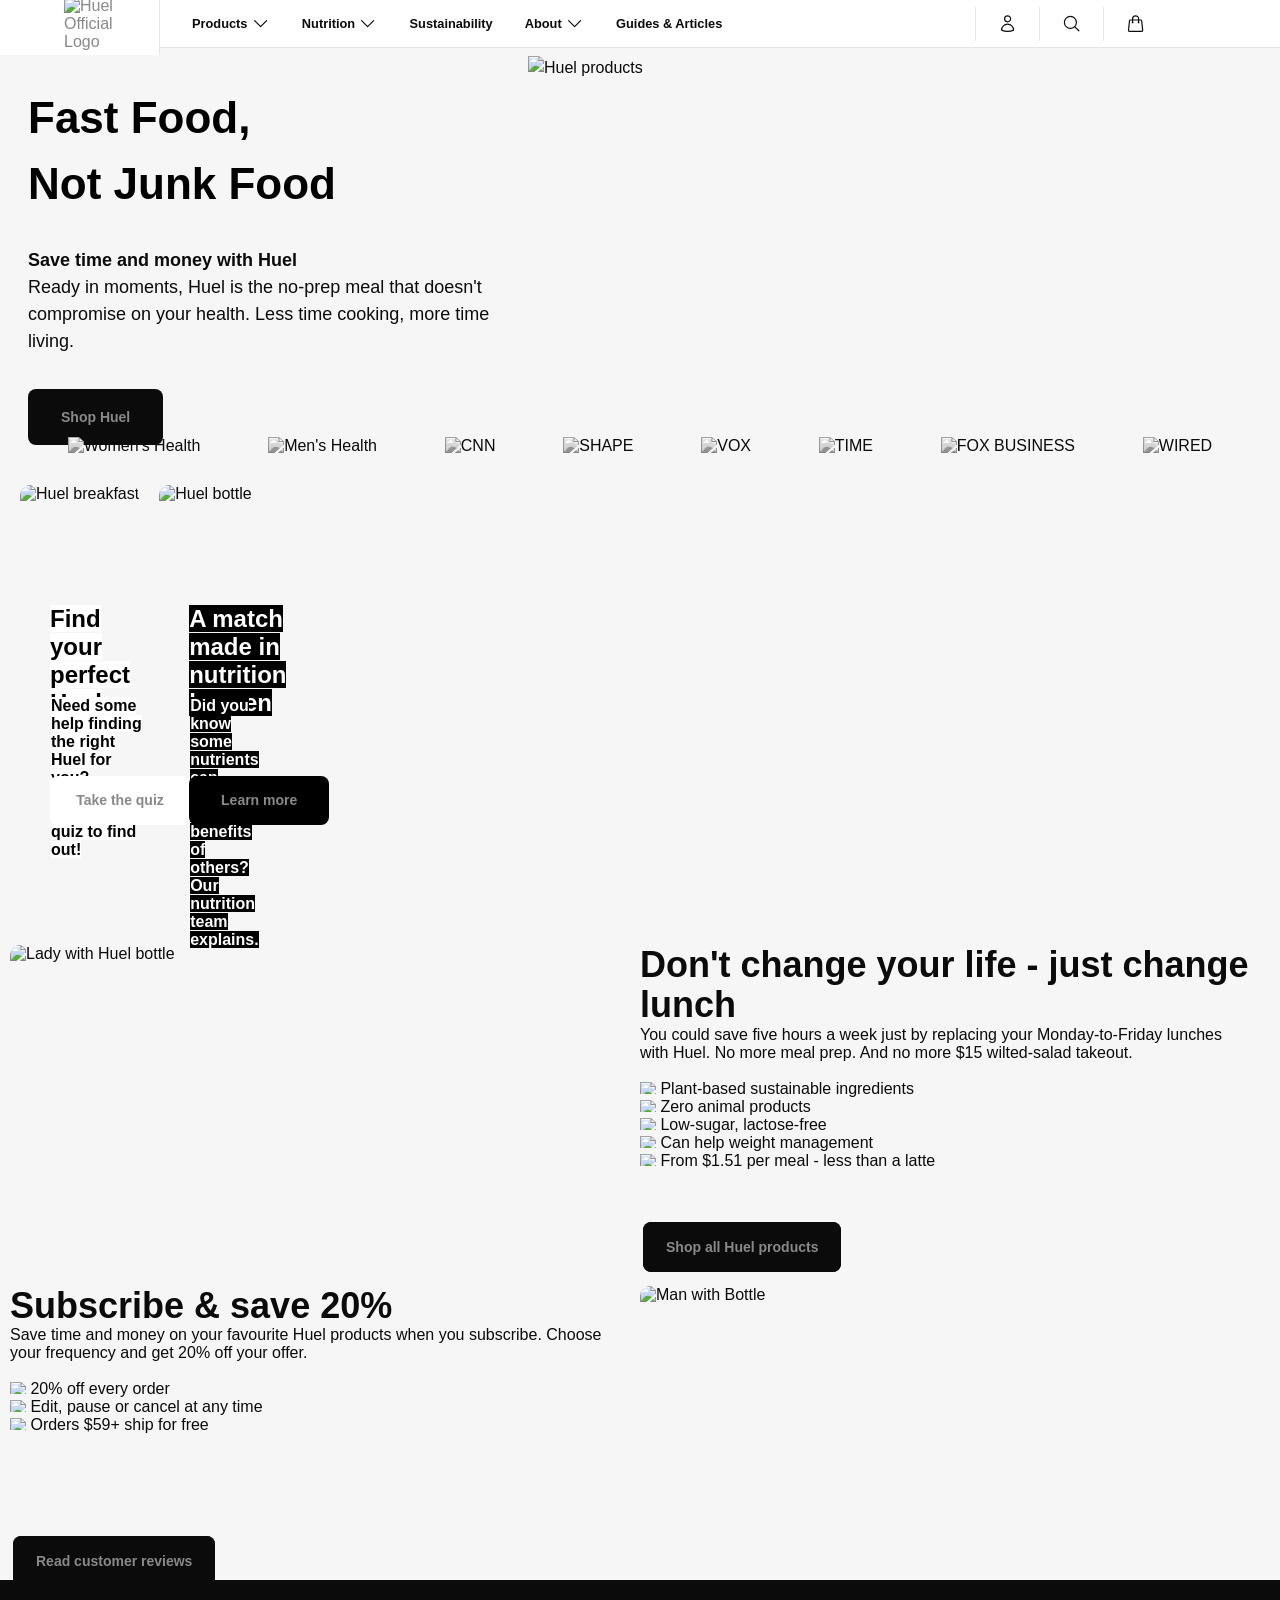
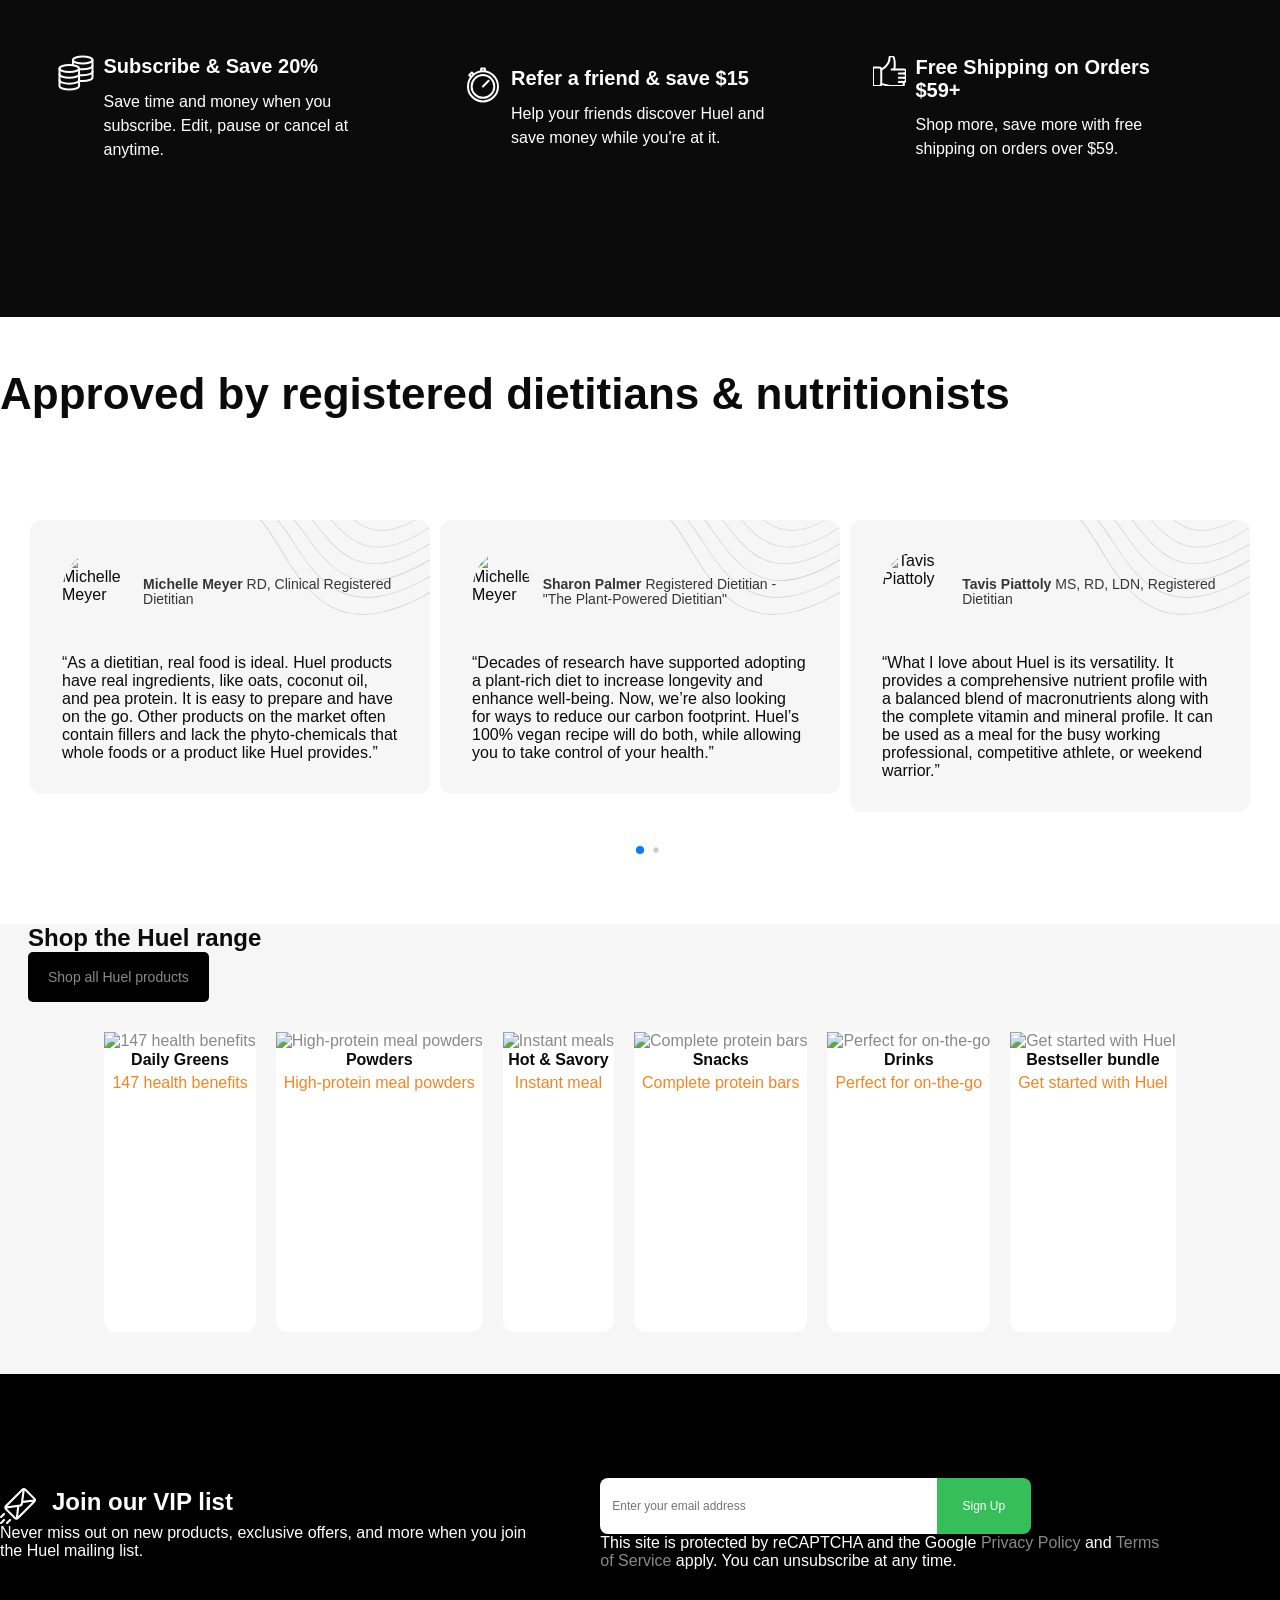
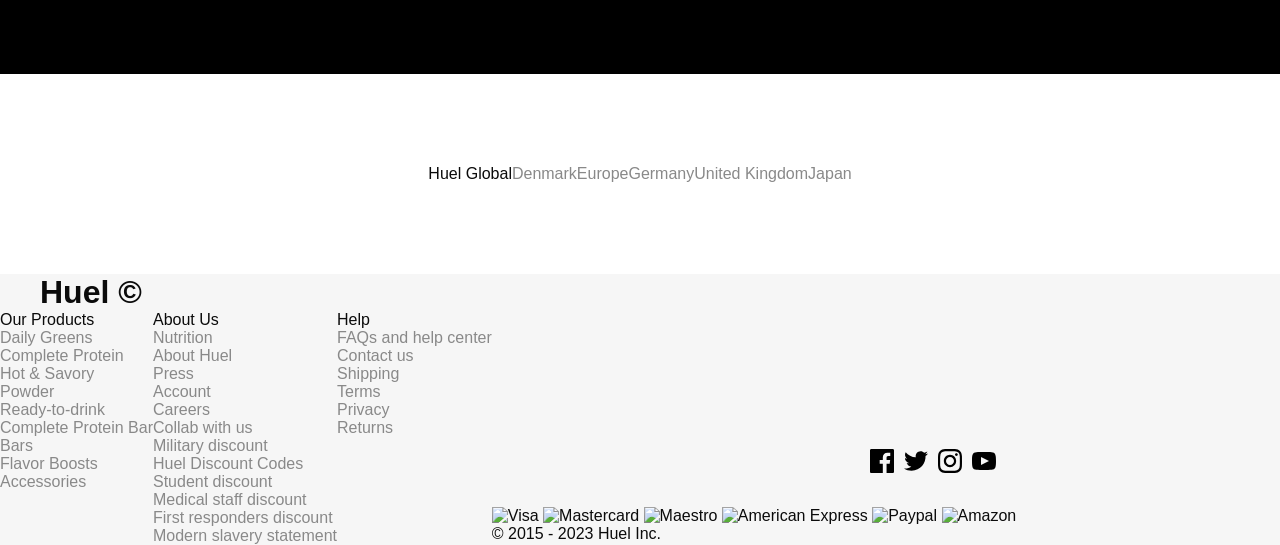
==== commit 6c21f70d: "Update compile.html" ====
--- a/compile.html
+++ b/compile.html
@@ -420,10 +420,10 @@
 <section class="manwithbottle_parent">
 
     <div class="manwithbottle column2_ellie">
-        <h2 class="manwithbottle_heading">Subscribe & save 10%</h2>
-        <p class="manwithbottle_text">Save time and money on your favourite Huel products when you subscribe. Choose your frequency and get 10% off your offer.
+        <h2 class="manwithbottle_heading">Subscribe & save 20%</h2>
+        <p class="manwithbottle_text">Save time and money on your favourite Huel products when you subscribe. Choose your frequency and get 20% off your offer.
         <br><br>
-        <img src="https://cdn.shopify.com/s/files/1/1374/5287/files/Huel-orange-check.png?v=1680010624" style="max-height: 12px"> 10% off every order
+        <img src="https://cdn.shopify.com/s/files/1/1374/5287/files/Huel-orange-check.png?v=1680010624" style="max-height: 12px"> 20% off every order
         <br>
         <img src="https://cdn.shopify.com/s/files/1/1374/5287/files/Huel-orange-check.png?v=1680010624" style="max-height: 12px"> Edit, pause or cancel at any time
         <br>
@@ -447,7 +447,7 @@
                 <svg xmlns="http://www.w3.org/2000/svg" width="36" height="36"><g transform="translate(1.5 1.5)"><path d="M 19.555 12.01 C 19.555 13.943 15.177 15.51 9.777 15.51 C 4.377 15.51 0 13.943 0 12.01 C 0 10.078 4.377 8.513 9.777 8.513 C 15.177 8.513 19.555 10.078 19.555 12.01 Z M 19.555 17.841 C 19.555 19.773 15.177 21.339 9.777 21.339 C 4.377 21.339 0 19.773 0 17.841 M 19.555 23.67 C 19.555 25.604 15.177 27.171 9.777 27.171 C 4.377 27.171 0 25.604 0 23.67" fill="transparent" stroke-width="2" stroke="rgb(255, 255, 255)" stroke-linecap="round" stroke-linejoin="round"></path><path d="M 19.555 12.01 L 19.555 29.501 C 19.555 31.434 15.177 33 9.777 33 C 4.377 33 0 31.434 0 29.502 L 0 12.01 M 33 3.498 C 33 5.43 28.623 6.998 23.22 6.998 C 17.823 6.998 13.445 5.43 13.445 3.498 C 13.445 1.566 17.823 0 23.22 0 C 28.62 0 33 1.566 33 3.498 Z M 33 9.33 C 33 11.26 28.623 12.827 23.22 12.827 C 22.103 12.829 20.986 12.759 19.878 12.617 M 33 15.159 C 33 17.091 28.623 18.657 23.22 18.657 C 22.079 18.657 20.981 18.587 19.962 18.458 M 13.445 8.25 L 13.445 3.498" fill="transparent" stroke-width="2" stroke="rgb(255, 255, 255)" stroke-linecap="round" stroke-linejoin="round"></path><path d="M 33 3.498 L 33 20.989 C 33 22.921 28.623 24.487 23.22 24.487 C 22.047 24.487 20.922 24.414 19.88 24.277" fill="transparent" stroke-width="2" stroke="rgb(255, 255, 255)" stroke-linecap="round" stroke-linejoin="round"></path></g></svg>
               </div>
               <div class="HuelBenefits__block-right">
-                <h3 class="HuelBenefits__sub-heading title is-5">Subscribe & Save 10%</h3>
+                <h3 class="HuelBenefits__sub-heading title is-5">Subscribe & Save 20%</h3>
                 <p class="HuelBenefits__text">Save time and money when you subscribe.  Edit, pause or cancel at anytime.</p>
               </div>
             </div>
@@ -903,4 +903,4 @@
 
 
 </body>
-</html>+</html>
--- a/compile.css
+++ b/compile.css
@@ -928,7 +928,7 @@
     width: 350px;
 }
 
-@media (max-width: 1020px) {
+@media (max-width: 1024px) {
     .big_column {
         flex-direction: column;
         align-items: center;
@@ -937,6 +937,10 @@
     .column_parent {
         flex-direction: column;
         align-items: center;
+    }
+    
+    .symbol_ellie {
+        flex-direction: column;
     }
 }
 
@@ -1415,4 +1419,4 @@
 
 .icons-container{
     padding: 10px;
-}+}
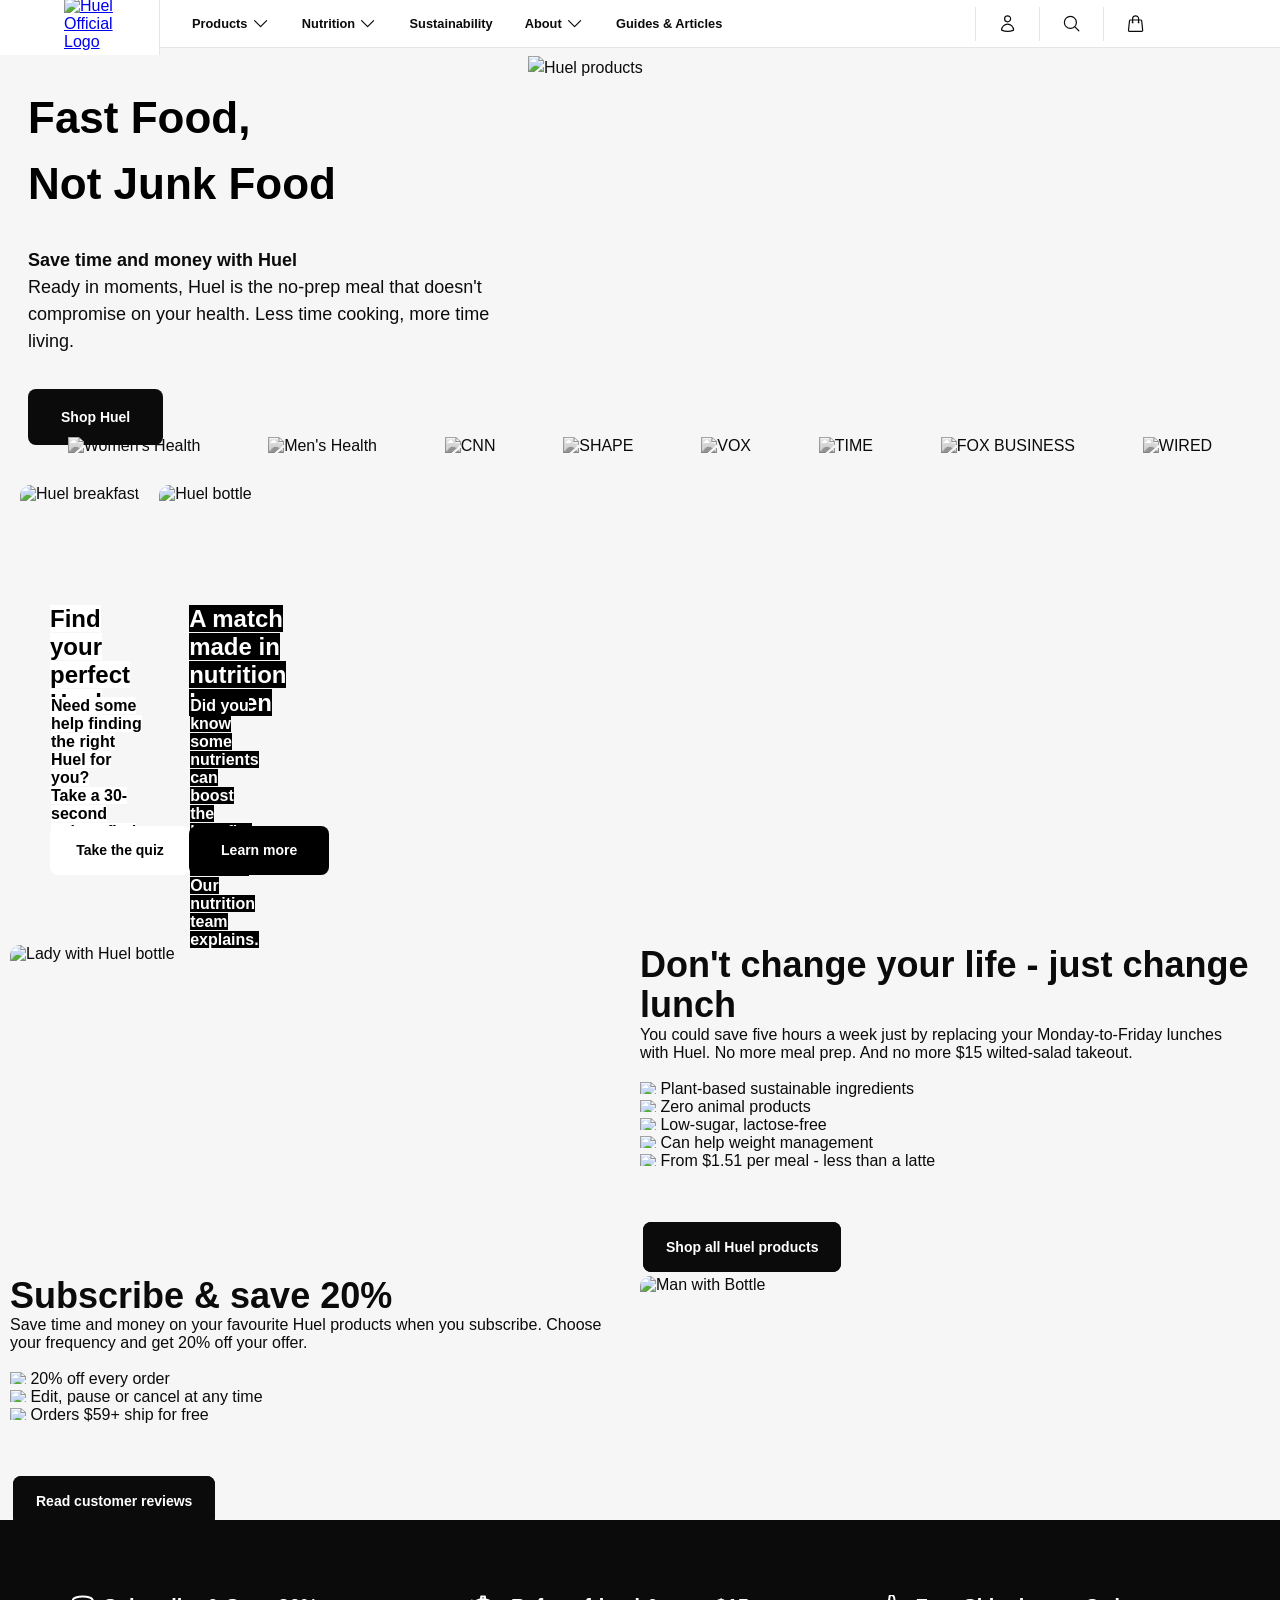
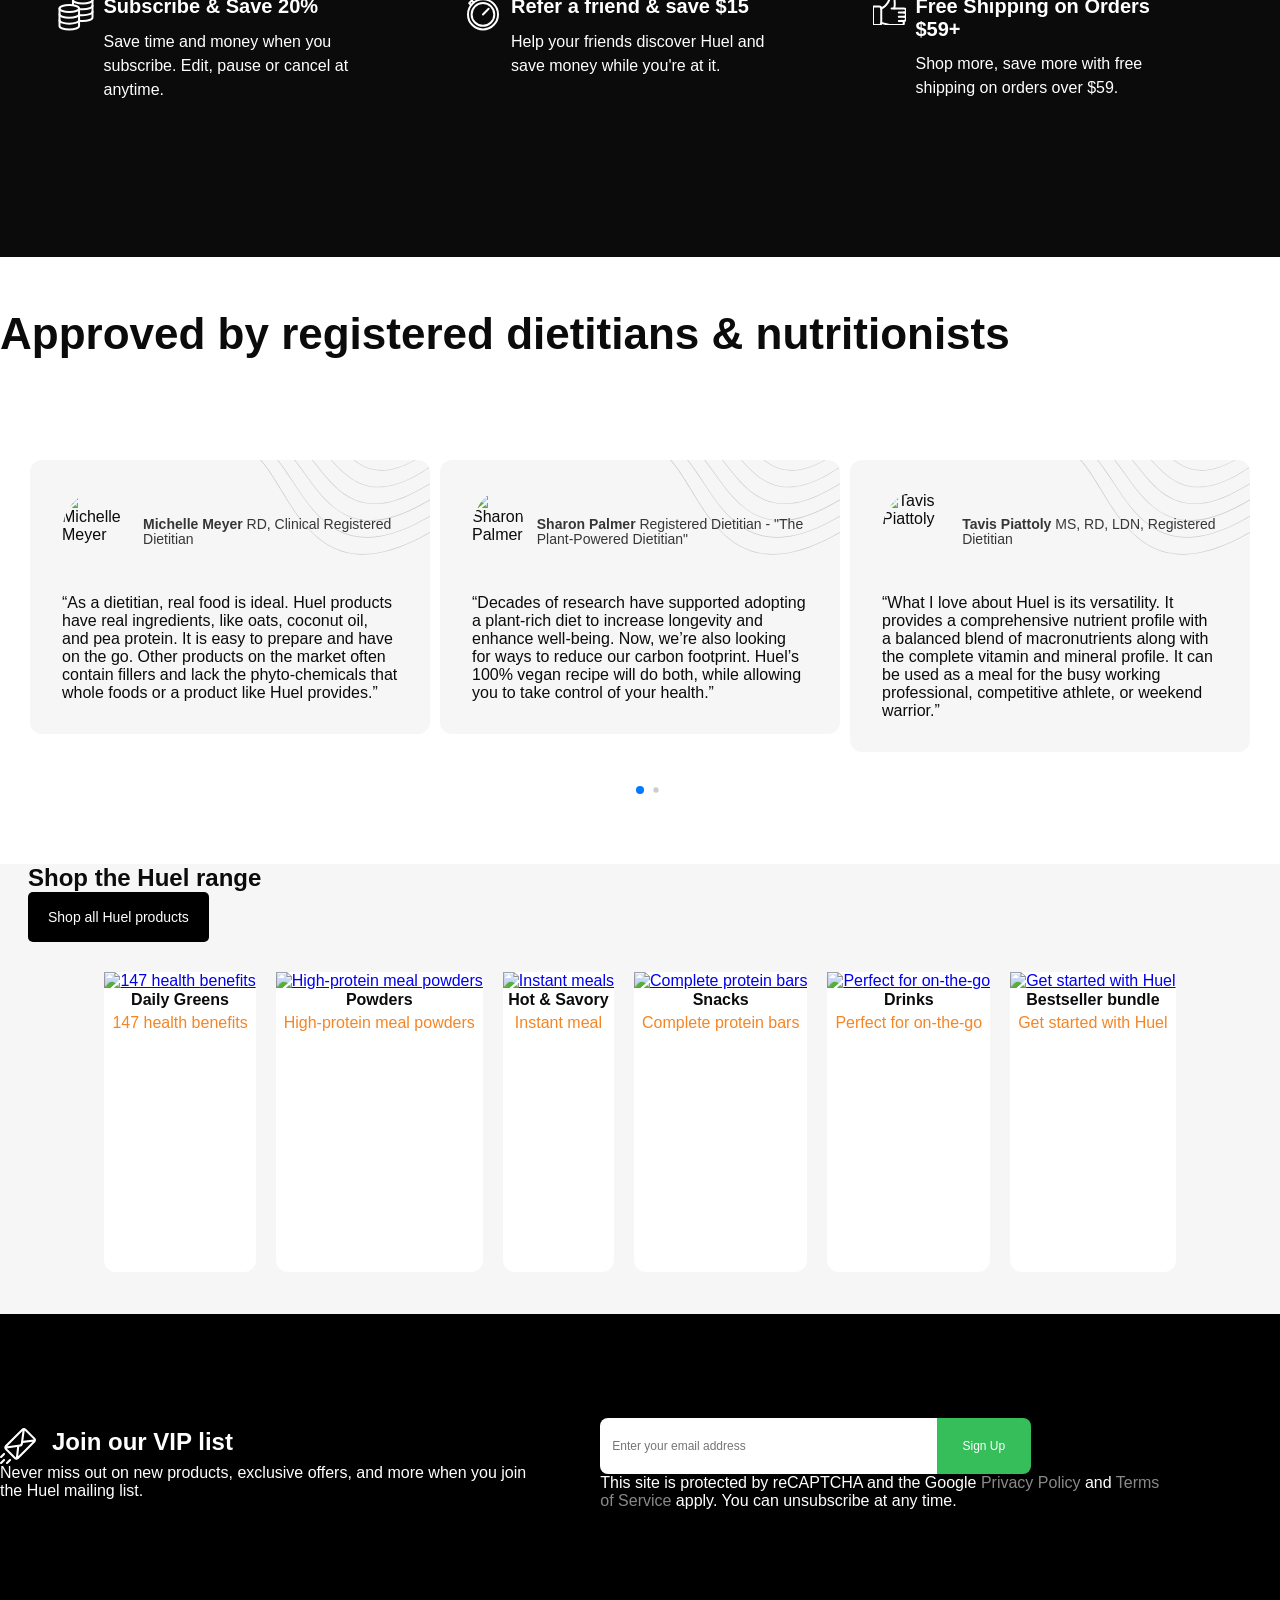
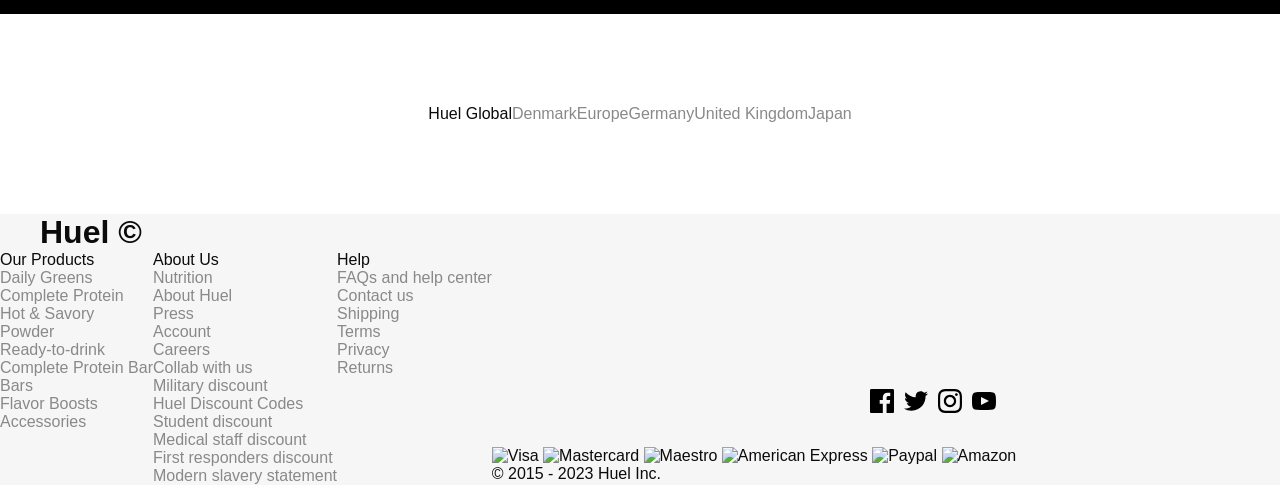
==== commit e4ce07eb: "Update compile.html" ====
--- a/compile.html
+++ b/compile.html
@@ -519,7 +519,7 @@
             </g>
           </svg>
           <div class="SliderCard__top">
-            <img class="SliderCard__img" src="images/profile/michelle.jpg" alt="Michelle Meyer">  
+            <img class="SliderCard__img" src="https://cdn.shopify.com/s/files/1/1374/5287/files/Michelle-sq_100x_865ce962-1aa3-475f-a58c-7f4627512f1e_small.jpg?v=1614305385" alt="Michelle Meyer">  
                   <div>
                     <p class="SliderCard__heading title is-7">Michelle Meyer <span>RD, Clinical Registered Dietitian</span></p>
                     <p class="SliderCard__sub-heading"></p>
@@ -558,7 +558,7 @@
             </g>
           </svg>
           <div class="SliderCard__top">
-            <img class="SliderCard__img" src="images/profile/sharon.webp" alt="Michelle Meyer">  
+            <img class="SliderCard__img" src="https://cdn.shopify.com/s/files/1/1374/5287/files/85-copy_100x_65903c84-ac23-46f0-b4dd-03a38399a817_small.png?v=1614305385" alt="Sharon Palmer">  
                   <div>
                     <p class="SliderCard__heading title is-7">Sharon Palmer <span>Registered Dietitian - "The Plant-Powered Dietitian"</span></p>
                     <p class="SliderCard__sub-heading"></p>
@@ -597,7 +597,7 @@
             </g>
           </svg>
           <div class="SliderCard__top">
-            <img class="SliderCard__img" src="images/profile/tavis.jpeg" alt="Tavis Piattoly">  
+            <img class="SliderCard__img" src="https://cdn.shopify.com/s/files/1/1374/5287/files/Tavis_100x_d9ccd50b-88c0-4cde-a0ab-1f779756d617_small.jpg?v=1614305385" alt="Tavis Piattoly">  
                   <div>
                     <p class="SliderCard__heading title is-7">Tavis Piattoly <span>MS, RD, LDN, Registered Dietitian</span></p>
                     <p class="SliderCard__sub-heading"></p>
@@ -636,7 +636,7 @@
             </g>
           </svg>
           <div class="SliderCard__top">
-            <img class="SliderCard__img" src="images/profile/toby.jpeg" alt="Tavis Piattoly">  
+            <img class="SliderCard__img" src="https://cdn.shopify.com/s/files/1/1374/5287/files/toby-amidor_100x_b3ea906e-d5fe-4535-9a88-71d5e1d47105_small.jpg?v=1614305385" alt="Toby">  
                   <div>
                     <p class="SliderCard__heading title is-7">Toby Amidor <span>MS, RD, CDN, FAND, Registered Dietitian</span></p>
                     <p class="SliderCard__sub-heading"></p>
--- a/compile.css
+++ b/compile.css
@@ -30,7 +30,7 @@
 
 body {
     color: #0b0b0b;
-    
+    background-color: #f6f6f6;
 }
 
 .navigation{
@@ -200,7 +200,6 @@
     position: fixed;
     top: -23rem;
     z-index: -5;
-    opacity: 0;
     transition: transform 0.4s, opacity 0.2s;
 }
 
@@ -295,7 +294,6 @@
     background-color: white;
     display: flex;
     justify-content: center;
-    opacity: 1;
     transition: transform 0.4s, opacity 0.5s;
 }
 .nutrition-content li{
@@ -444,11 +442,9 @@
 
 @media (min-width:1025px){
     .menu__products:hover .products-content{
-        opacity: 1;
         transform: translateY(26rem);
     }
     .menu__nutrition:hover .nutrition-content{
-        opacity: 1;
         transform: translateY(6rem);
     }
     .menu__nutrition:hover ~ .backdrop, .menu__products:hover ~ .backdrop{
@@ -458,9 +454,6 @@
 
 /* mobile or tablet size */
 @media (max-width:1024px){
-    .navigation{
-        position: relative;
-    }
     .nav__bar{
         justify-content: space-between;
     }
@@ -472,18 +465,18 @@
     }
     .nav__logo{
         border: none;
-        /* flex:1 ;  */
     }
     .nav__menu{
         position: absolute;
         top: 3rem;
         right: 120%;
         width: 100vw;
-        height: 200vh;
+        height: 100vh;
         flex-direction: column;
         font-size: 1rem;
-        /* z-index: 30; */
         transition: 0.5s;
+        overflow-y: scroll;
+        padding-bottom: 8rem;
     }
     .nav__menuItem{
         justify-content: space-between;
@@ -580,7 +573,7 @@
     }
     #mobile-search{
         position: absolute;
-        top: 10rem;
+        inset: 0;
         height: 4.5rem;
         padding: 1.5rem 1.5rem;
         background-color: rgb(246, 246, 246);
@@ -612,11 +605,6 @@
 }
 
 /* ellie css*/
-
-body {
-    font-family: Arial, Helvetica, sans-serif;
-    box-sizing: border-box;
-}
 
 .banner { 
     width: auto;
@@ -696,7 +684,7 @@
     position: absolute;
     text-decoration: none;
     margin-left: 30px;
-    bottom: 100px;
+    bottom: 50px;
 }
 
 .whitebutton:hover {
@@ -721,7 +709,7 @@
     position: absolute;
     text-decoration: none;
     margin-left: 30px;
-    bottom: 100px;
+    bottom: 50px;
 }
 
 .learnmorebutton:hover {
@@ -732,7 +720,6 @@
 
 .manwithbottle_parent {
     margin-right: 20px;
-    margin-top: 10px;
     display: flex;
 }
 
@@ -765,7 +752,6 @@
     padding: 16px 22px;
     cursor: pointer;
     transition: all 150ms linear;
-    bottom: -800px;
     margin-left: 3px;
     text-decoration: none;
 }
@@ -784,7 +770,6 @@
     padding: 16px 22px;
     cursor: pointer;
     transition: all 150ms linear;
-    bottom: -1400px;
     margin-left: 3px;
     text-decoration: none;
 }
@@ -806,7 +791,7 @@
 }
 
 .manwithbottle_text {
-    margin: 0 0 100px;
+    margin: 0 0 50px;
 }
 
 .ladywithbottle_parent {
@@ -905,7 +890,6 @@
 .text_column {
     margin-left: 20px;
     max-width: 500px;
-    /* position: relative; */
 }
 
 .HuelBenefits {
@@ -920,7 +904,6 @@
 
 .symbol_ellie {
     display: flex;
-    align-items: center;
     justify-content: space-evenly;
 }
 
@@ -932,6 +915,7 @@
     .big_column {
         flex-direction: column;
         align-items: center;
+        text-align: center;
     }
 
     .column_parent {
@@ -940,7 +924,18 @@
     }
     
     .symbol_ellie {
+        flex-wrap: wrap;
+        text-align: center;
+    }
+
+    .ladywithbottle_parent {
         flex-direction: column;
+        align-items: center;
+    }
+
+    .manwithbottle_parent {
+        flex-direction: column-reverse;
+        align-items: center;
     }
 }
 
@@ -1204,11 +1199,6 @@
     
 }
 
-body {
-    background-color: #f6f6f6;
-    
-   
-}
 
 .card-section {
     max-width: none;
@@ -1291,14 +1281,11 @@
 ul {
     list-style-type: none;
     text-decoration: none;
-    
-}
-
-a:link {
+}
+
+.newsletter-main a, .divider a, .footer-main a{
     text-decoration: none;
     color: #898989;
- 
-   
 }
 
 .divider {
